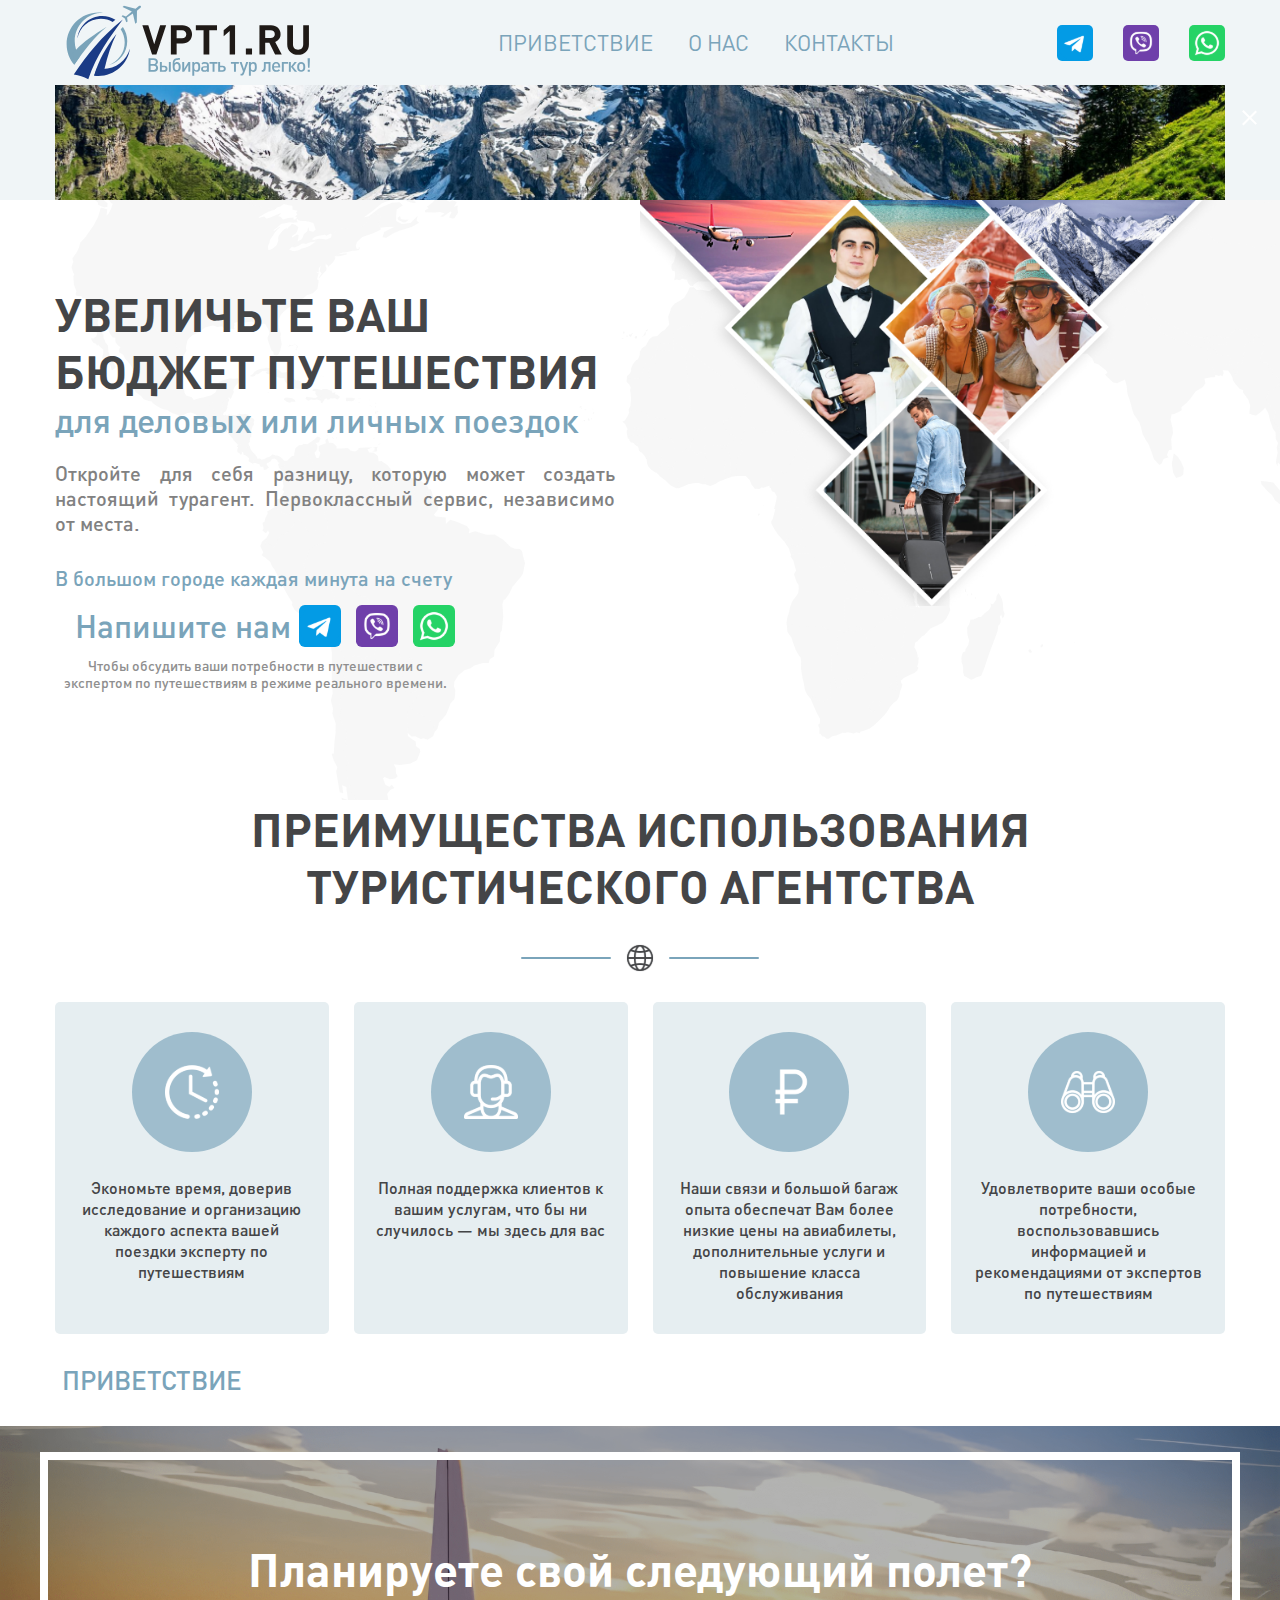
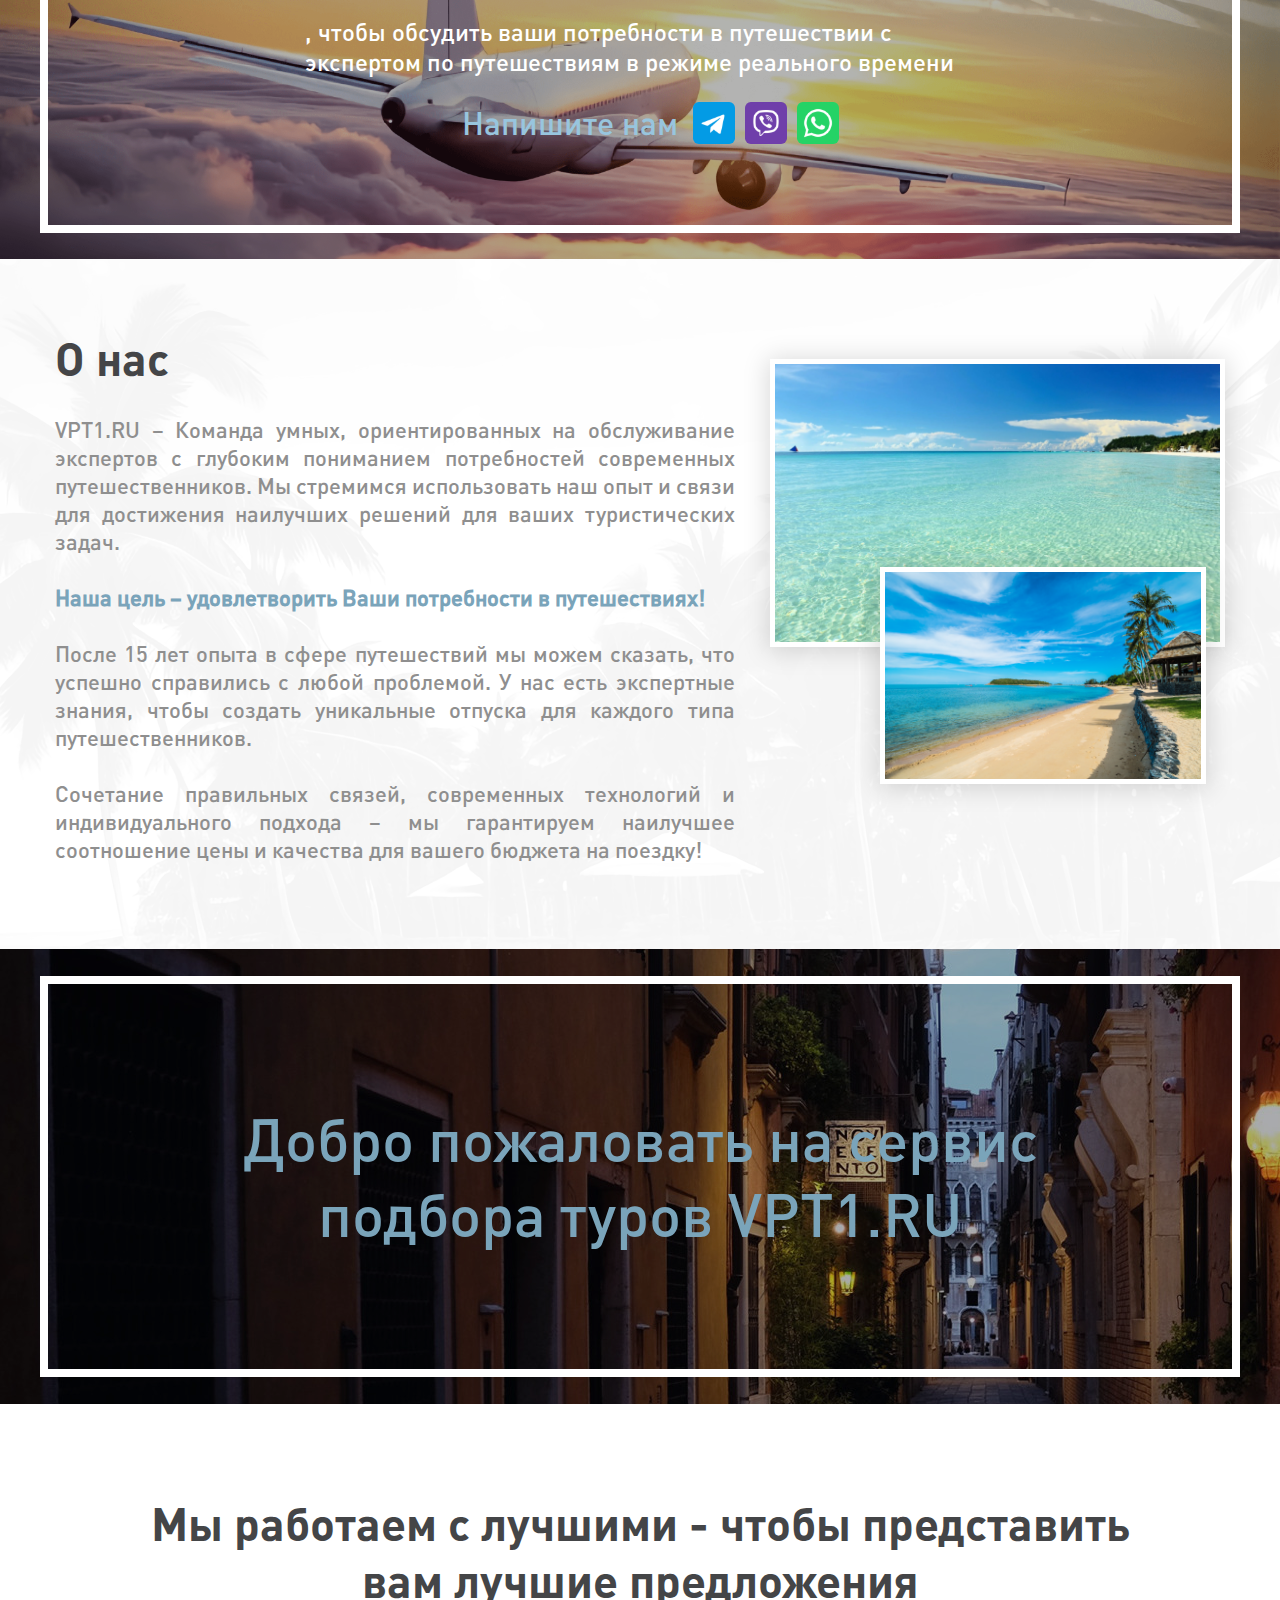
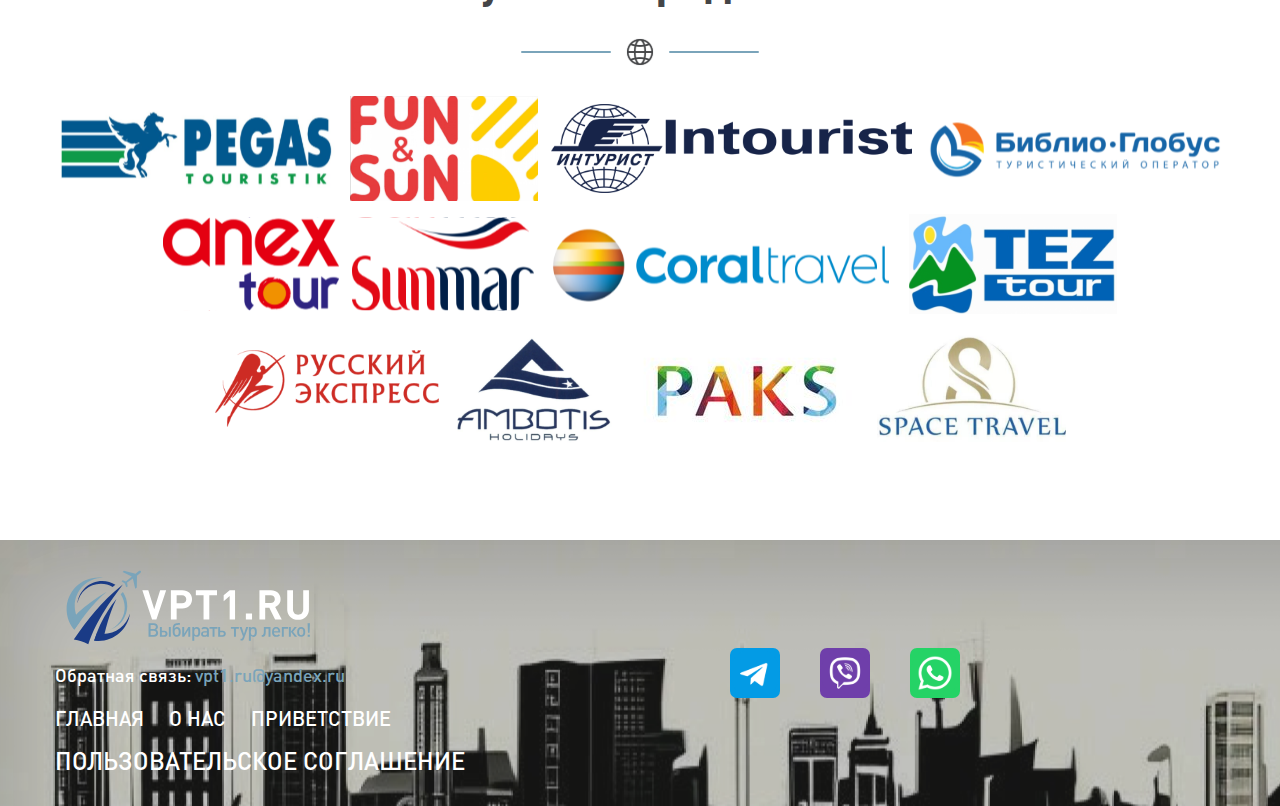
==== index.html @ c4279ff0 "Add files via upload" ====
<!DOCTYPE html>
<html lang="ru">
<head>
    <meta charset="UTF-8">
    <meta name="viewport" content="width=device-width, initial-scale=1.0">
    <meta name="description" content="Сервис подбора туров www.vpt1.ruпозволяет дистанционно с помощью специалистов подобрать и оформить (купить /приобрести) туристический тур (туристическую путёвку) на отдых в Россию, и за рубеж /за границу. Наши специалисты высокой квалификации помогут Вам сформировать туристический пакет любой сложности в любое доступное направление. Мы работаем дистанционно и персонализировано. Выбирая нас, Вы доверяете свой отдых профессионалам. Таиланд, Турция, ОАЭ (Эмираты), Китай и многие другие любимые направления Россиян станут ближе и удобнее с нашей профессиональной помощью. Выбирать тур легко!">
    <meta name="keywords" content="">
    <link rel="stylesheet" href="./src/styles/main-styles.css">
    <link rel="stylesheet" href="./src/styles/main-mobile-styles.css">
    <script src="https://cdn.jsdelivr.net/npm/swiper@11/swiper-bundle.min.js"></script>
    <script src="./src/js/main.js" defer></script>
    <title>Сервис подбора (покупки) туристических  туров (путёвок) онлайн в туристическом агентстве</title>
    <link rel="icon" href="./src/images/vpt1_ru_vector-favicon.ico" type="image/x-icon">
</head>
<body>
    <header class="header block">
        <div class="logo-first">
            <img src="./src/images/vpt1_ru_vector.svg" alt="" class="header-logo">
        </div>
        <div class="container header-container">
            <div class="container-for-burger-menu">
                <div class="close-icon">
                    <span class="top-line-close-icon line-close-icon"></span>
                    <span class="bottom-line-close-icon line-close-icon"></span>
                </div>
                <div class="logo">
                    <img src="./src/images/vpt1_ru_vector.svg" alt="vpt1.ru Сервис подбора туров" class="header-logo">
                </div>
                <nav class="nav-menu">
                    <ul>
                        <li class="nav-menu-link"><a href="/">ГЛАВНАЯ</a></li>
                        <li class="nav-menu-link"><a href="./src/pages/welcome.html">ПРИВЕТСТВИЕ</a></li>
                        <li class="nav-menu-link"><a href="#about-us">О НАС</a></li>
                        <li class="nav-menu-link"><a href="#contacts">КОНТАКТЫ</a></li>
                        <li class="nav-menu-link"><a href="./src/pages/userAgreement.html">ПОЛЬЗОВАТЕЛЬСКОЕ СОГЛАШЕНИЕ</a></li>
                    </ul>
                </nav>
                <div class="container-social-networks">
                    <a href="https://t.me/vpt1ru"><img class="social-network" src="./src/images/telegram-icon (1).svg" alt="telegram"></a>
                    <a href="https://invite.viber.com/?g2=AQAVs4etNPQT81N%2Bkmo3baT07VOJ%2FSDZ8BFwze6fz6BNWvK9KnJUY5UwhGJNPVdk"><img class="social-network" src="./src/images/viber-icon.svg" alt="viber"></a>
                    <a href="https://chat.whatsapp.com/GlK3AA56yPM9Pg1daWGA4R"><img class="social-network" src="./src/images/whatsapp-icon.svg" alt="whatsapp"></a>
                </div>
            </div>
        </div>
        <div class="burger-menu">
            <div class="container-burger-menu">
                <span class="top-line-burger-menu line-burger-menu"></span>
                <span class="center-line-burger-menu line-burger-menu"></span>
                <span class="bottom-line-burger-menu line-burger-menu"></span>
            </div>
        </div>
    </header>
    <div class="banner">
        <!-- <img src="./src/images/picture-banner.png" alt="" class=""> -->
        <div class="close-icon-banner">
            <span class="top-line-close-banner line-close-banner"></span>
            <span class="bottom-line-close-banner line-close-banner"></span>
        </div>
        <div class="banner-container container">
            <img class="" src="./src/images/content-banner-image (1).png" alt="">
        </div>
    </div>
    <main class="main block" id="main">
        <div class="container main-container">
            <div class="text-container-main">
                <h1 class="main-title title-block">УВЕЛИЧЬТЕ ВАШ БЮДЖЕТ ПУТЕШЕСТВИЯ</h1>
                <h2 class="subtitle-main">для деловых или личных поездок</h2>
                <p class="description-main">Откройте для себя разницу, которую может создать настоящий турагент.
                    Первоклассный сервис, независимо от места.</p>
                <p class="slogan-main">В большом городе каждая минута на счету</p>
                <div class="buttons-container-main buttons-container">
                    <p class="write-us-button-main write-us-button">Напишите нам</p>
                    <div class="container-social-networks-main">
                        <a href="https://t.me/vpt1ru"><img class="social-network-main social-network-block" src="./src/images/telegram-icon (1).svg" alt="telegram"></a>    
                        <a href="https://invite.viber.com/?g2=AQAVs4etNPQT81N%2Bkmo3baT07VOJ%2FSDZ8BFwze6fz6BNWvK9KnJUY5UwhGJNPVdk"><img class="social-network-main social-network-block" src="./src/images/viber-icon.svg" alt="viber"></a>
                        <a href="https://chat.whatsapp.com/GlK3AA56yPM9Pg1daWGA4R"><img class="social-network-main social-network-block" src="./src/images/whatsapp-icon.svg" alt="whatsapp"></a>
                    </div>
                </div>
                <p class="mini-description-main">Чтобы обсудить ваши потребности в путешествии с
                    экспертом по путешествиям в режиме реального времени.</p>
            </div>
            <div class="image-container-main">
                <img src="./src/images/picture-main (1).png" alt="ПУТЕШЕСТВИЯ по разным странам" class="image-main">
            </div>
        </div>
    </main>
    <section class="advantage block">
        <div class="container advantages-container swiper">
            <h2 class="advantage-title title-block">
                ПРЕИМУЩЕСТВА ИСПОЛЬЗОВАНИЯ
                ТУРИСТИЧЕСКОГО АГЕНТСТВА
            </h2>
            <div class="slider-container-buttons">
                <div class="slider-arrow-left slider-arrow"><img src="./src/images/arrow (3).svg" alt=""></div>
                <div class="separator-advantage separator">
                    <span class="line-advantage line-separator"></span>
                    <img src="./src/images/web 1.svg" alt="network" class="separator-icon-advantage separator-icon">
                    <span class="line-advantage line-separator"></span>
                </div>
                <div class="slider-arrow-right slider-arrow"><img src="./src/images/arrow (3).svg" alt=""></div>
            </div>
            <div class="advantage-container-items swiper-wrapper">
                <div class="advantage-container swiper-slide">
                    <img src="./src/images/icon.svg" alt="Экономьте время" class="icon-advantage">
                    <p class="description-advantage">
                        Экономьте время,
                        доверив исследование 
                        и организацию каждого аспекта вашей поездки эксперту по путешествиям
                    </p>
                </div>
                <div class="advantage-container swiper-slide">
                    <img src="./src/images/icon (1).svg" alt="Полная поддержка" class="icon-advantage">
                    <p class="description-advantage">
                        Полная поддержка клиентов к вашим услугам, что бы ни случилось — мы здесь для вас
                    </p>
                </div>
                <div class="advantage-container swiper-slide">
                    <img src="./src/images/icon (2).svg" alt="Наши связи и большой багаж опыта" class="icon-advantage">
                    <p class="description-advantage">
                        Наши связи и большой багаж опыта обеспечат Вам более низкие цены на авиабилеты, дополнительные услуги и повышение класса обслуживания
                    </p>
                </div>
                <div class="advantage-container swiper-slide">
                    <img src="./src/images/icon (3).svg" alt="Ваши особые потребности" class="icon-advantage">
                    <p class="description-advantage">
                        Удовлетворите ваши особые потребности, воспользовавшись
                        информацией и рекомендациями от экспертов по путешествиям
                    </p>
                </div>
            </div>
            <a href="./src/pages/welcome.html" class="button-advantage">ПРИВЕТСТВИЕ</a>
        </div>
    </section>
    <section class="next-flight block">
        <div class="border-next-flight inline-border">
            <div class="container next-flight-container"> 
                <h2 class="next-flight-title title-block">Планируете свой следующий полет?</h2>
                <p class="description-next-flight">, чтобы обсудить ваши потребности в путешествии с
                    экспертом по путешествиям в режиме реального времени</p>
                <div class="buttons-container-next-flight buttons-container">
                    <a href="#!" class="write-us-button-next-flight write-us-button">Напишите нам</a>
                    <div class="container-social-networks-next-flight">
                        <a href="https://t.me/vpt1ru"><img class="social-network-next-flight social-network-block" src="./src/images/telegram-icon (1).svg" alt="telegram"></a>    
                        <a href="https://invite.viber.com/?g2=AQAVs4etNPQT81N%2Bkmo3baT07VOJ%2FSDZ8BFwze6fz6BNWvK9KnJUY5UwhGJNPVdk"><img class="social-network-next-flight social-network-block" src="./src/images/viber-icon.svg" alt="viber"></a>
                        <a href="https://chat.whatsapp.com/GlK3AA56yPM9Pg1daWGA4R"><img class="social-network-next-flight social-network-block" src="./src/images/whatsapp-icon.svg" alt="whatsapp"></a>
                    </div>
                </div>
            </div>
        </div>
    </section>
    <section class="about-us block">
        <div class="container about-us-container">
            <div class="text-container-about-us">
                <h2 class="title-about-us title-block" id="about-us">О нас</h2>
                <p class="description-about-us">VPT1.RU – Команда умных, ориентированных на обслуживание экспертов с глубоким пониманием потребностей современных путешественников. Мы стремимся использовать наш опыт и связи для достижения наилучших решений для ваших туристических задач. <br><br>
                    <strong>Наша цель – удовлетворить Ваши потребности в путешествиях!</strong><br><br>
                    После 15 лет опыта в сфере путешествий мы можем сказать, что успешно справились с любой проблемой. У нас есть экспертные знания, чтобы создать уникальные отпуска для каждого типа путешественников.<br><br>
                    Сочетание правильных связей, современных технологий и индивидуального подхода – мы гарантируем наилучшее соотношение цены и качества для вашего бюджета на поездку!
                </p>
            </div>
            <div class="images-container-about-us">
                <img src="./src/images/ocean-about-us.png" alt="море" class="ocean-image-about-us">
                <img src="./src/images/beach-about-us.png" alt="пляж" class="beach-image-about-us">
            </div>
        </div>
    </section>
    <section class="welcome block">
        <div class="inline-border">
            <div class="container welcome-container"> 
                <h3 class="title-welcome">Добро пожаловать на сервис подбора туров VPT1.RU</h3>
            </div>
        </div>
    </section>
    <section class="partners block">
        <div class="container partners-container">
            <h3 class="title-partners title-block">Мы работаем с лучшими - чтобы представить вам лучшие предложения</h3>
            <div class="separator-partners separator">
                <span class="line-partners line-separator"></span>
                <img src="./src/images/web 1.svg" alt="network" class="separator-icon-partners separator-icon">
                <span class="line-partners line-separator"></span>
            </div>
            <div class="container-logo-partners">
                <img src="./src/images/pegas-logo.svg" alt="pegas touristik" class="logo-partner">
                <img src="./src/images/fun-sun-logo.svg" alt="fun sun" class="logo-partner">
                <img src="./src/images/inturist-logo.svg" alt="intourist" class="logo-partner">
                <img src="./src/images/biblio-globus-logo.svg" alt="библио глобус" class="logo-partner">
                <img src="./src/images/anex-tour-logo.svg" alt="anex tour" class="logo-partner">
                <img src="./src/images/sunmar-logo.svg" alt="sunmar" class="logo-partner">
                <img src="./src/images/coral-travel-logo.svg" alt="coral travel" class="logo-partner">
                <img src="./src/images/TEZ-tour-logo.svg" alt="TEZ tour" class="logo-partner">
                <img src="./src/images/russian-expert-logo.svg" alt="русский эксперт" class="logo-partner">
                <img src="./src/images/ambotis-logo.svg" alt="ambotis" class="logo-partner">
                <img src="./src/images/paks-logo.svg" alt="paks" class="logo-partner">
                <img src="./src/images/space-travel-logo.svg" alt="space-travel" class="logo-partner">
            </div>
        </div>
    </section>
    <footer class="footer block" id="contacts">
        <div class="container footer-container">
            <div class="nav-menu-footer">
                <img src="./src/images/vpt1_ru_vector-footer.svg" alt="vpt1.ru Сервис подбора туров" class="logo-footer logo">
                <p class="text-owner-website">Обратная связь: <a href="mailto:vpt1.ru@yandex.ru">vpt1.ru@yandex.ru</a></p>
                <ul class="nav-menu-list">
                    <li class="nav-menu-item nav-menu-item-footer"><a href="#main">ГЛАВНАЯ</a></li>
                    <li class="nav-menu-item nav-menu-item-footer"><a href="#about-us">О НАС</a></li>
                    <li class="nav-menu-item nav-menu-item-footer"><a href="./src/pages/welcome.html">ПРИВЕТСТВИЕ</a></li>
                </ul>
                <p class="user-agreement-footer"><a href="./src/pages/userAgreement.html">ПОЛЬЗОВАТЕЛЬСКОЕ СОГЛАШЕНИЕ</a></p>
            </div>
            <div class="container-social-networks-footer">
                <a href="https://t.me/vpt1ru"><img class="social-network social-network-footer" src="./src/images/telegram-icon (1).svg" alt="telegram"></a>
                <a href="https://invite.viber.com/?g2=AQAVs4etNPQT81N%2Bkmo3baT07VOJ%2FSDZ8BFwze6fz6BNWvK9KnJUY5UwhGJNPVdk"><img class="social-network social-network-footer" src="./src/images/viber-icon.svg" alt="viber"></a>
                <a href="https://chat.whatsapp.com/GlK3AA56yPM9Pg1daWGA4R"><img class="social-network social-network-footer" src="./src/images/whatsapp-icon.svg" alt="whatsapp"></a>
            </div>
            <div class="container-chart-footer">
                <p class="text-chart-footer">Lorem ipsum dolor sit, amet consectetur adipisicing elit. Magnam quaerat est aliquid non doloremque, veniam ducimus temporibus consequatur sapiente sequi nam ratione repudiandae dolorum culpa assumenda ut commodi accusamus doloribus.</p>
            </div>
        </div>
    </footer>
</body>
</html>
---- src/styles/main-styles.css ----
@import url(./reset.css);
@import url(./animations-styles.css);
@font-face {
  font-family: dinproBold;
  src: url(../fonts/dinpro_bold.woff);
}
@font-face {
  font-family: dinproRegular;
  src: url(../fonts/dinpro.woff);
}
@font-face {
  font-family: dinproMedium;
  src: url(../fonts/dinpro_medium.woff);
}
html {
  scroll-behavior: smooth;
}

body {
  position: relative;
  font-family: dinproMedium;
}

.container {
  max-width: 1230px;
  padding: 0 30px;
  margin: 0 auto;
}

header {
  position: relative;
  width: 100%;
  background-color: #F0F5F7;
  height: 85px;
  z-index: 1000;
}

.logo-first {
  display: none;
  position: absolute;
}

strong {
  color: #7AA4BA;
}

.banner {
  position: relative;
  width: 100%;
  height: auto;
  z-index: 1;
  background-color: #F0F5F7;
}

.banner-container {
  display: flex;
  gap: 20px;
}

.text-banner {
  font-size: 20px;
  color: #fff;
}

.close-icon-banner {
  display: block;
  position: absolute;
  top: 20px;
  right: 10px;
  margin-top: 10px;
  width: 30px;
  height: 30px;
  cursor: pointer;
  z-index: 300;
}

.nav-menu-link:nth-child(1) {
  display: none;
}

.line-close-banner {
  display: block;
  width: 19px;
  height: 2px;
  background-color: #fff;
}

.top-line-close-banner {
  rotate: 45deg;
  transform: translate(1px, 1px);
}

.bottom-line-close-banner {
  rotate: -45deg;
}

.container-for-burger-menu {
  padding-top: 5px;
  display: flex;
  justify-content: space-between;
  align-items: center;
}

.close-icon {
  position: absolute;
  display: none;
  top: 30px;
  right: 20px;
  width: 30px;
  height: 30px;
}

.line-close-icon {
  display: block;
  width: 19px;
  height: 2px;
  background-color: #444547;
  animation-duration: 0.2s;
  animation-timing-function: ease-in;
  animation-fill-mode: forwards;
}

.top-line-close-icon {
  rotate: 0deg;
}

.bottom-line-close-icon {
  rotate: 0deg;
}

.logo {
  max-width: 280px;
  height: 75px;
}

.nav-menu ul {
  display: flex;
  gap: 35px;
}

.nav-menu-link a {
  color: #7AA4BA;
  font-size: 22px;
  font-family: dinproRegular;
}

.nav-menu-link:nth-child(5) {
  display: none;
}

.container-social-networks {
  display: flex;
  gap: 30px;
}

.burger-menu {
  position: absolute;
  top: 20px;
  display: none;
  justify-content: center;
  align-content: center;
  right: 20px;
  border-radius: 32px;
  width: 50px;
  height: 50px;
  background-color: #F0F5F7;
}

.container-burger-menu {
  width: 20px;
  height: 12px;
}

.line-burger-menu {
  display: block;
  position: relative;
  width: 20px;
  height: 2px;
  background-color: #444547;
  animation-duration: 0.2s;
  animation-timing-function: ease-in;
  animation-fill-mode: forwards;
}

.top-line-burger-menu {
  top: 0px;
}

.center-line-burger-menu {
  top: 5px;
  left: 8px;
  width: 12px;
}

.bottom-line-burger-menu {
  top: 10px;
}

main {
  background-image: url(../images/world\ 1\ \(1\).svg);
  background-position: -70px 0px;
  height: 600px;
}

.main-container {
  display: grid;
  grid-template-columns: repeat(2, 1fr);
  grid-template-areas: "text_main image_main";
  height: 585px;
}

.image-container-main {
  grid-area: image_main;
  position: relative;
  min-width: 440px;
  top: 0px;
}

.text-container-main {
  grid-area: text_main;
  max-width: 560px;
  margin-top: 85px;
}

.title-block {
  font-family: dinproBold;
  font-size: 46px;
  color: #444547;
}

.subtitle-main {
  font-size: 34px;
  color: #7AA4BA;
  margin-bottom: 20px;
}

.description-main {
  color: #818181;
  font-size: 20px;
  margin-bottom: 30px;
  text-align: justify;
}

.slogan-main {
  font-size: 20px;
  color: #7AA4BA;
  margin-bottom: 14px;
}

.buttons-container {
  display: flex;
  align-items: center;
  justify-content: space-between;
  max-width: 400px;
}

.write-us-button {
  font-size: 32px;
  color: #7AA4BA;
  margin-left: 20px;
}

.container-social-networks-main {
  display: flex;
  gap: 15px;
}

.social-network-block {
  width: 42px;
  height: 42px;
}

.mini-description-main {
  color: #8F8F8F;
  font-size: 14px;
  margin-top: 10px;
  max-width: 400px;
  text-align: center;
}

.advantages-container {
  display: grid;
  justify-items: center;
}

.advantage-title {
  text-align: center;
}

.separator {
  max-width: 238px;
  display: flex;
  gap: 15px;
  align-items: center;
  margin-bottom: 30px;
  margin-top: 30px;
}

.swiper-wrapper {
  display: flex;
}

.slider-container-buttons {
  display: flex;
  justify-content: space-between;
  align-items: center;
}

.slider-arrow {
  display: none;
  justify-content: center;
  align-items: center;
  width: 40px;
  height: 25px;
  background-color: #EBF9FF;
  border-radius: 5px;
}

.slider-arrow-left {
  rotate: -180deg;
}

.swiper-button-lock {
  display: grid;
}

.line-separator {
  display: block;
  border-radius: 2px;
  width: 90px;
  height: 2px;
  background-color: #7AA4BA;
}

.advantage {
  margin-bottom: 30px;
}

.advantage-container-items {
  gap: 25px;
  margin-bottom: 30px;
  display: grid;
  grid-template-columns: repeat(4, 1fr);
}

.advantage-container {
  display: grid !important;
  justify-items: center;
  grid-template-rows: max-content;
  max-width: 280px;
  min-height: 330px;
  padding: 30px 22px;
  background-color: #E6EEF1;
  border-radius: 5px;
}

.icon-advantage {
  margin-bottom: 25px;
}

.description-advantage {
  text-align: center;
  color: #444547;
  line-height: 132%;
}

.button-advantage {
  font-size: 26px;
  color: #7AA4BA;
  margin-right: 84%;
  margin-left: auto;
}

.next-flight {
  display: grid;
  align-items: center;
  background-image: url(../images/next-flight-min.png);
  background-size: cover;
  background-repeat: no-repeat;
  background-position: 0px -100px;
  width: 100%;
  height: 33.85vw;
}

.inline-border {
  display: grid;
  align-items: center;
  background-color: rgba(0, 0, 0, 0);
  border: 8px solid #fff;
  margin: 40px;
  height: 88%;
}

.next-flight-container {
  display: grid;
  justify-items: center;
}

.next-flight-title {
  color: #fff;
  margin-bottom: 20px;
}

.container-social-networks-next-flight {
  display: flex;
  gap: 10px;
  margin-left: 15px;
}

.write-us-button-next-flight {
  color: #98c5de;
}

.description-next-flight {
  font-size: 24px;
  color: #fff;
  max-width: 670px;
  margin-bottom: 25px;
}

.about-us {
  background-image: url(../images/background-image-about-us.png);
  width: 100%;
  height: 690px;
}

.about-us-container {
  display: flex;
  gap: 35px;
}

.text-container-about-us {
  margin-top: 70px;
  max-width: 715px;
}

.images-container-about-us {
  margin-top: 100px;
}

.title-about-us {
  margin-bottom: 30px;
}

.description-about-us {
  font-size: 22px;
  color: #8F8F8F;
  text-align: justify;
}

.description-about-us strong {
  color: #7AA4BA;
}

.ocean-image-about-us,
.beach-image-about-us {
  box-shadow: 0 2px 24px 2px rgba(0, 0, 0, 0.15);
  border: 5px solid #fff;
  height: auto;
}

.ocean-image-about-us {
  max-width: 455px;
}

.beach-image-about-us {
  max-width: 326px;
  transform: translate(110px, -80px);
}

.welcome {
  display: grid;
  align-items: center;
  background-image: url(../images/welcome-to-our-site.png);
  background-position: 0 -130px;
  width: 100%;
  height: auto;
  min-height: 455px;
}

.title-welcome {
  font-size: 60px;
  color: #7AA4BA;
  text-align: center;
  max-width: 900px;
}

.partners {
  margin: 90px 0px;
}

.partners-container {
  display: grid;
  justify-items: center;
}

.title-partners {
  text-align: center;
  max-width: 1032px;
}

.container-logo-partners {
  display: flex;
  flex-wrap: wrap;
  max-width: 1200px;
  justify-content: center;
  gap: 13px;
}

.footer {
  background-image: url(../images/background-footer\ \(3\).png);
  background-position: 0px 0px;
  background-repeat: no-repeat;
  background-color: #a6a7a1;
  width: 100%;
}

.footer-container {
  display: flex;
  justify-content: space-between;
  padding-top: 30px;
  padding-bottom: 30px;
}

.nav-menu-footer {
  max-width: 450px;
}

.text-owner-website {
  color: #ffffff;
  font-family: dinproMedium;
  font-size: 18px;
  margin-top: 20px;
  line-height: 120%;
}

.nav-menu-list {
  display: flex;
  margin-top: 20px;
  gap: 25px;
}

.nav-menu-item-footer a {
  color: #fff;
}

.nav-menu-item a {
  font-size: 20px;
}

.user-agreement-footer {
  margin-top: 15px;
}

.user-agreement-footer a {
  font-size: 24px;
  color: #fff;
}

.container-social-networks-footer {
  display: flex;
  max-width: 230px;
  justify-content: center;
  align-items: center;
  gap: 40px;
}

.social-network-footer {
  width: 50px;
  height: 50px;
}

.container-chart-footer {
  max-width: 360px;
}

.text-chart-footer {
  color: #ffffff;
  font-size: 18px;
  line-height: 120%;
  display: none;
}

.text-owner-website a {
  color: #7AA4BA;
}/*# sourceMappingURL=main-styles.css.map */
---- src/styles/main-mobile-styles.css ----
@media (max-width: 1140px) {
  header {
    background-color: rgb(240, 245, 247);
    width: 100%;
    height: 85px;
  }
  .logo-first {
    display: block;
    padding-top: 10px;
    padding-left: 15px;
  }
  .header-logo {
    width: 240px;
    margin-bottom: 20px;
  }
  .header-container {
    display: none;
  }
  .active-header {
    position: absolute;
    display: block;
    width: 300px;
    top: 0px;
    right: 0px;
    width: 100%;
    height: 100%;
    background-color: rgba(0, 0, 0, 0.3);
  }
  .nav-menu-link:nth-child(1) {
    display: inline-block;
  }
  .active-burger-menu {
    position: absolute;
    display: grid;
    width: 300px;
    height: 100vh;
    right: 0px;
    background-color: #F0F5F7;
  }
  .container-for-burger-menu {
    display: grid;
    height: 270px;
    gap: 15px;
    margin-top: 40px;
    margin-left: 15px;
  }
  .nav-menu ul {
    display: grid;
    gap: 15px;
  }
  .nav-menu-link:nth-child(5) {
    display: block;
  }
  .burger-menu {
    display: grid;
  }
  .description-about-us {
    font-size: 18px;
  }
  .footer {
    height: auto;
  }
  .footer-container {
    flex-wrap: wrap;
  }
  .container-chart-footer {
    margin-top: 20px;
    max-width: none;
    margin-bottom: 30px;
  }
  .nav-menu-link:nth-child(4) {
    display: inline-block;
  }
}
@media (max-width: 980px) {
  .main {
    height: auto;
  }
  .main-container {
    grid-template-areas: "text_main " "text_main ";
    grid-template-columns: 100%;
    grid-template-rows: repeat(2, 30%);
  }
  .text-container-main {
    max-width: 490px;
  }
  .image-container-main {
    position: absolute;
    top: 85px;
    right: 0;
    max-width: 400px;
  }
  .title-block {
    font-size: 42px;
  }
  .advantage-container-items {
    grid-template-columns: repeat(2, auto);
  }
  .advantage-container {
    min-width: 250px;
  }
  .button-advantage {
    margin-left: 0px;
    margin-right: 0px;
  }
  .next-flight {
    background-position: 0px;
    height: 55vw;
  }
  .about-us {
    height: auto;
  }
  .description-about-us {
    padding-bottom: 40px;
  }
  .ocean-image-about-us {
    max-width: 400px;
  }
  .beach-image-about-us {
    max-width: 275px;
  }
}
@media (max-width: 768px) {
  .banner-container {
    padding: 0px 15px;
  }
  .title-block {
    font-size: 32px;
  }
  .image-container-main {
    max-width: 400px;
    min-width: 200px;
  }
  .main-title {
    max-width: 350px;
  }
  .subtitle-main {
    font-size: 26px;
    max-width: 390px;
  }
  .text-container-main {
    max-width: 420px;
  }
  .slider-container-buttons {
    padding: 0px 30px;
  }
  .advantage-container-items {
    margin-left: 30px;
    margin-right: 30px;
  }
  .next-flight {
    height: 74vw;
    background-position: -70px;
  }
  .inline-border {
    margin: 25px;
    border: 4px solid #fff;
  }
  .beach-image-about-us {
    max-width: 300px;
  }
  .description-next-flight {
    font-size: 18px;
  }
  .about-us-container {
    flex-wrap: wrap;
  }
  .description-about-us {
    padding-bottom: 0px;
  }
  .images-container-about-us {
    margin-top: 0px;
  }
  .footer {
    background-position: 0px 0px;
  }
  .logo {
    height: 65px;
    max-width: 280px;
  }
  .title-welcome {
    font-size: 38px;
  }
  .nav-menu-item a {
    color: #9ccfeb;
  }
  .nav-menu-item-footer a {
    color: #fff;
  }
  .container-social-networks-footer {
    justify-content: center;
    gap: 20px;
    margin-top: 10px;
  }
  .social-network-footer {
    width: 40px;
    height: 40px;
  }
  .text-owner-website {
    font-size: 16px;
  }
  .text-chart-footer {
    font-size: 16px;
  }
  .text-information p {
    font-size: 18px;
    text-indent: 25px;
  }
  .image-information {
    max-width: 60%;
  }
}
@media (max-width: 650px) {
  .main {
    height: 550px;
  }
  .main-container {
    grid-template-areas: "image_main " "text_main ";
    grid-template-columns: 100%;
    grid-template-rows: repeat(2, 10%);
  }
  .text-container-main {
    max-width: 480px;
    margin-top: 0px;
  }
  .image-container-main {
    display: grid;
    justify-content: end;
    top: 0px;
    left: 28vw;
    position: relative;
    width: 72%;
  }
  .image-main {
    max-width: 250px;
  }
  .main-title {
    max-width: 230px;
  }
  .subtitle-main {
    font-size: 26px;
    max-width: 480px;
  }
  .advantages-container {
    display: block;
    overflow: hidden;
  }
  .advantage-container-items {
    display: flex;
  }
  .slider-arrow {
    display: grid;
  }
  .button-advantage {
    margin-left: 30px;
  }
}
@media (max-width: 480px) {
  .container {
    padding: 0 15px;
  }
  .main {
    max-height: 490px;
  }
  .main-container {
    grid-template-rows: repeat(2, 1%);
  }
  .burger-menu {
    width: 44px;
    height: 44px;
  }
  .banner-container {
    padding: 5px 10px;
  }
  .nav-menu-link a {
    font-size: 20px;
  }
  .text-banner {
    font-size: 16px;
    line-height: 135%;
  }
  .title-block {
    font-size: 26px;
  }
  .text-container-main {
    margin-top: 35px;
  }
  .main-title {
    max-width: 200px;
  }
  .subtitle-main {
    font-size: 20px;
    margin-top: 10px;
  }
  .image-container-main {
    left: 27vw;
  }
  .image-main {
    max-width: 200px;
  }
  .description-main {
    font-size: 18px;
  }
  .write-us-button {
    font-size: 22px;
    text-align: start;
  }
  .write-us-button-next-flight {
    font-size: 21px;
  }
  .social-network-block {
    width: 34px;
    height: 34px;
  }
  .mini-description-main {
    text-align: start;
  }
  .line-separator {
    width: 50px;
  }
  .next-flight {
    height: 100vw;
  }
  .inline-border {
    margin: 15px;
    border: 3px solid #fff;
  }
  .description-next-flight {
    font-size: 16px;
  }
  .description-about-us {
    font-size: 16px;
  }
  .ocean-image-about-us {
    max-width: 330px;
  }
  .beach-image-about-us {
    max-width: 200px;
  }
  .welcome {
    background-position: 0 0px;
    background-size: cover;
    background-repeat: no-repeat;
  }
  .title-welcome {
    font-size: 28px;
  }
  .footer {
    background-position: 0px 50px;
  }
  .logo-footer {
    margin-top: 15px;
  }
  .nav-menu-list a {
    font-size: 18px;
  }
  .text-information p {
    font-size: 16px;
    text-indent: 25px;
  }
}/*# sourceMappingURL=main-mobile-styles.css.map */
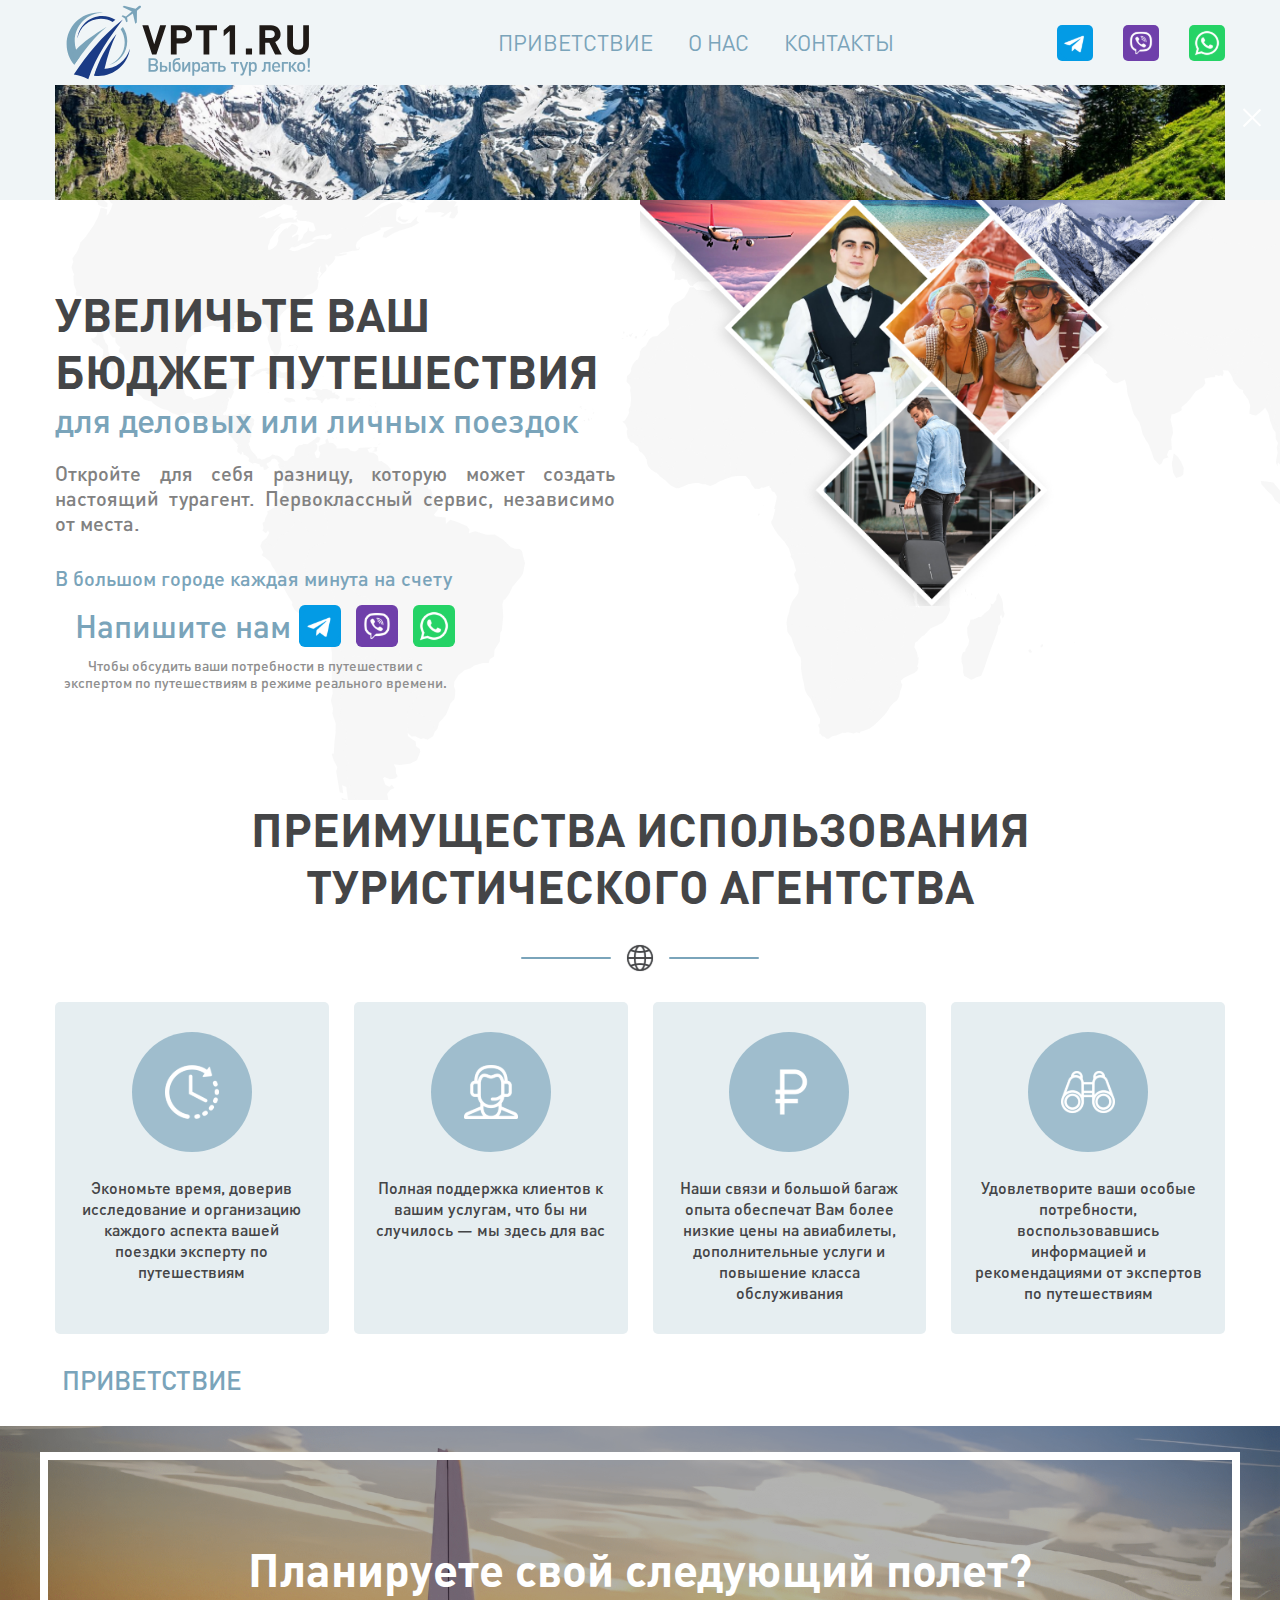
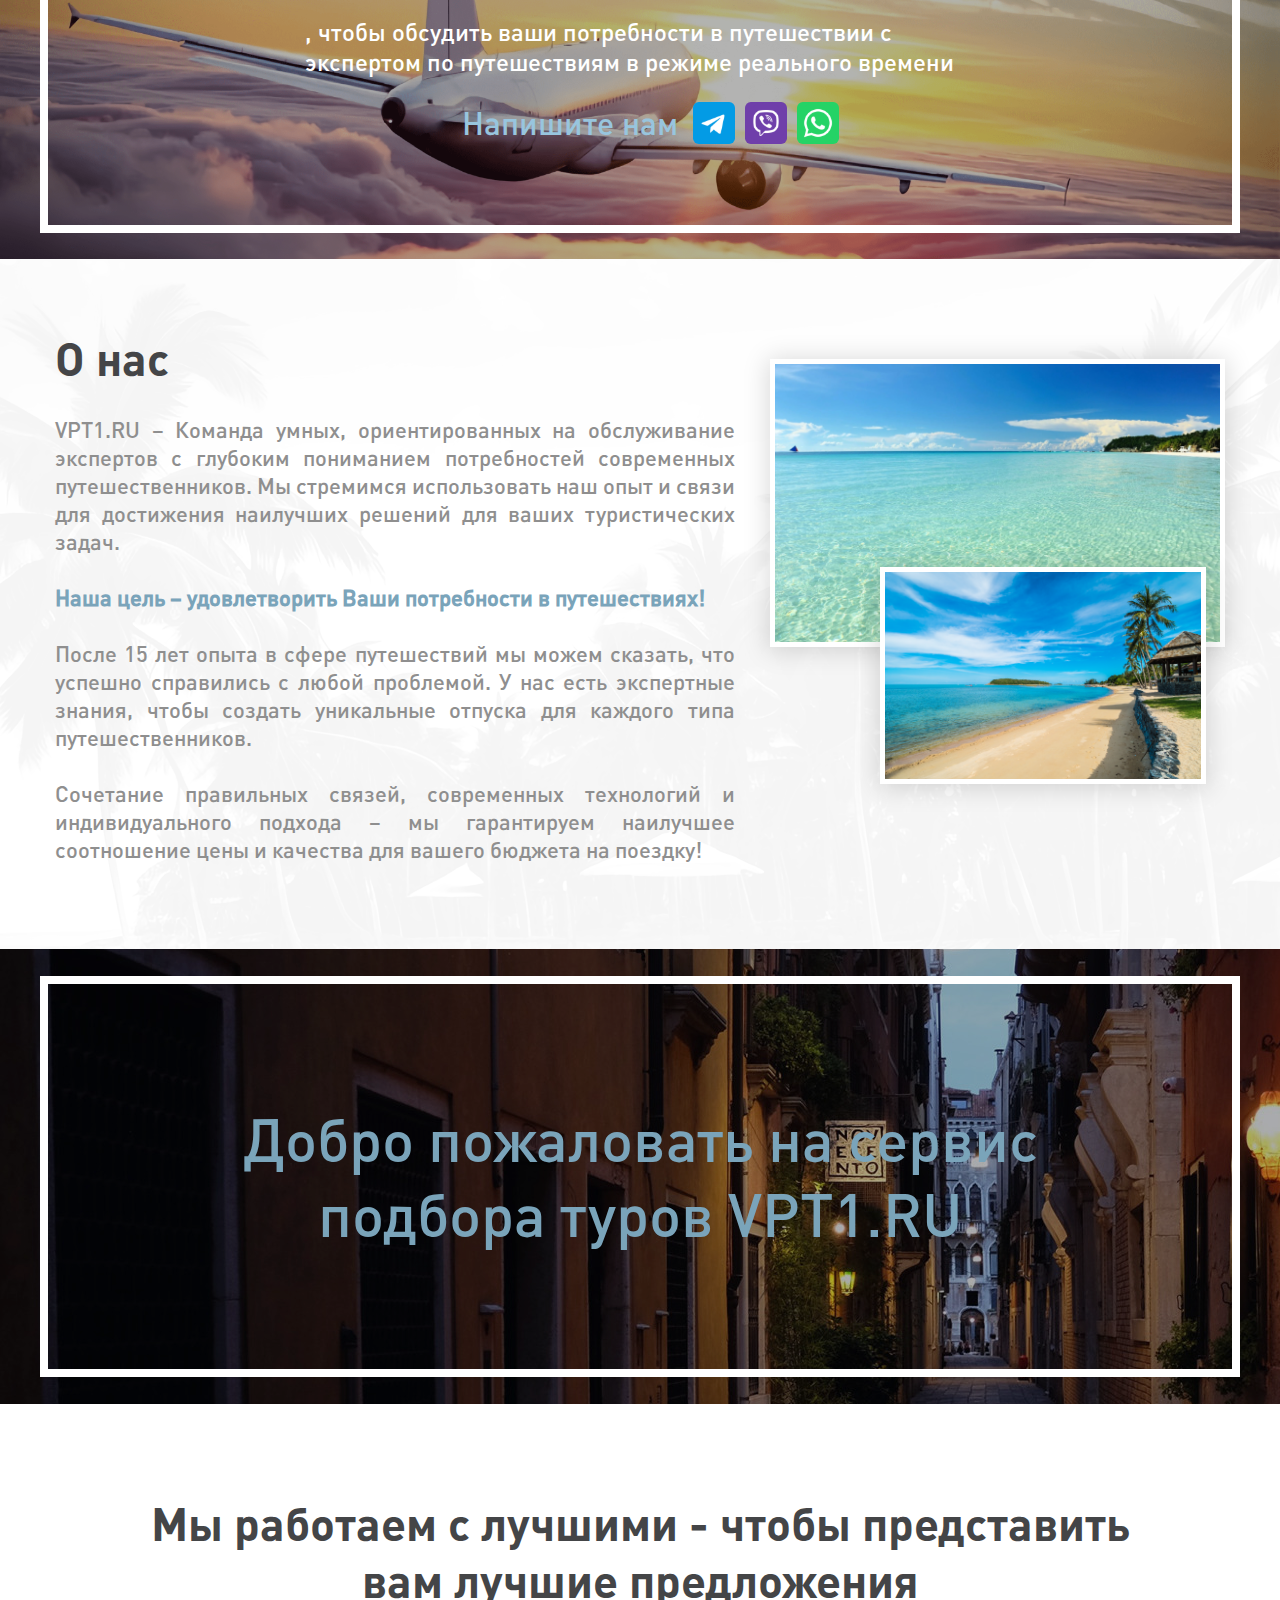
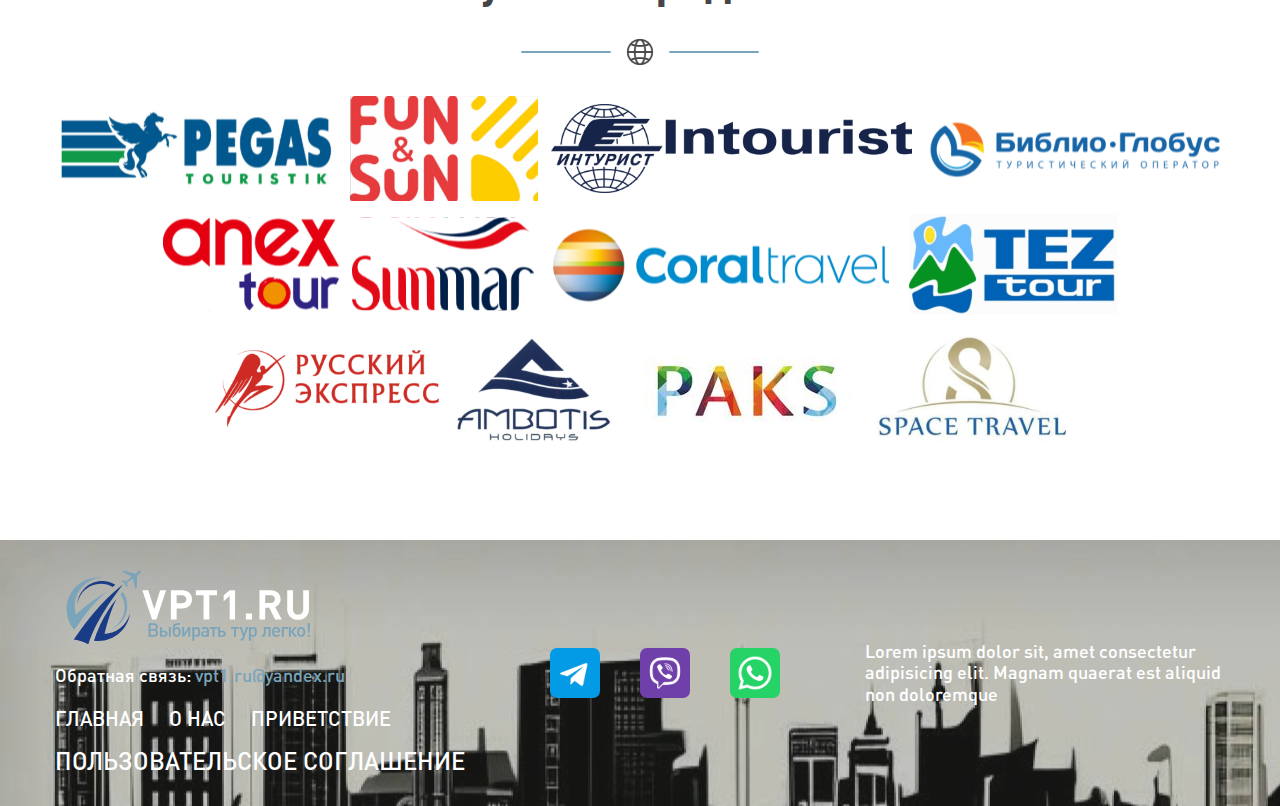
==== commit 061ae55c: "Add files via upload" ====
--- a/index.html
+++ b/index.html
@@ -213,7 +213,7 @@
                 <a href="https://chat.whatsapp.com/GlK3AA56yPM9Pg1daWGA4R"><img class="social-network social-network-footer" src="./src/images/whatsapp-icon.svg" alt="whatsapp"></a>
             </div>
             <div class="container-chart-footer">
-                <p class="text-chart-footer">Lorem ipsum dolor sit, amet consectetur adipisicing elit. Magnam quaerat est aliquid non doloremque, veniam ducimus temporibus consequatur sapiente sequi nam ratione repudiandae dolorum culpa assumenda ut commodi accusamus doloribus.</p>
+                <p class="text-chart-footer">Lorem ipsum dolor sit, amet consectetur adipisicing elit. Magnam quaerat est aliquid non doloremque</p>
             </div>
         </div>
     </footer>
--- a/src/styles/main-styles.css
+++ b/src/styles/main-styles.css
@@ -80,7 +80,7 @@
 
 .line-close-banner {
   display: block;
-  width: 19px;
+  width: 24px;
   height: 2px;
   background-color: #fff;
 }
@@ -572,13 +572,15 @@
 
 .container-chart-footer {
   max-width: 360px;
+  display: grid;
+  align-items: center;
 }
 
 .text-chart-footer {
   color: #ffffff;
   font-size: 18px;
   line-height: 120%;
-  display: none;
+  display: block;
 }
 
 .text-owner-website a {
--- a/src/styles/main-mobile-styles.css
+++ b/src/styles/main-mobile-styles.css
@@ -30,7 +30,7 @@
     display: inline-block;
   }
   .active-burger-menu {
-    position: absolute;
+    position: fixed;
     display: grid;
     width: 300px;
     height: 100vh;
@@ -52,6 +52,7 @@
     display: block;
   }
   .burger-menu {
+    position: fixed;
     display: grid;
   }
   .description-about-us {
@@ -59,6 +60,7 @@
   }
   .footer {
     height: auto;
+    margin-top: 200px;
   }
   .footer-container {
     flex-wrap: wrap;
@@ -119,6 +121,9 @@
   .beach-image-about-us {
     max-width: 275px;
   }
+  .footer {
+    margin-top: 150px;
+  }
 }
 @media (max-width: 768px) {
   .banner-container {
@@ -173,6 +178,7 @@
   }
   .footer {
     background-position: 0px 0px;
+    margin-top: 95px;
   }
   .logo {
     height: 65px;
@@ -254,11 +260,17 @@
   .button-advantage {
     margin-left: 30px;
   }
+  .footer {
+    margin-top: 25px;
+  }
 }
 @media (max-width: 480px) {
   .container {
     padding: 0 15px;
   }
+  .close-icon-banner {
+    margin-top: 0px;
+  }
   .main {
     max-height: 490px;
   }
@@ -291,6 +303,12 @@
   .subtitle-main {
     font-size: 20px;
     margin-top: 10px;
+    text-align: center;
+  }
+  .slogan-main {
+    text-align: center;
+    margin-left: 8vw;
+    max-width: 305px;
   }
   .image-container-main {
     left: 27vw;
@@ -325,8 +343,12 @@
     margin: 15px;
     border: 3px solid #fff;
   }
+  .next-flight-title {
+    text-align: center;
+  }
   .description-next-flight {
     font-size: 16px;
+    text-align: center;
   }
   .description-about-us {
     font-size: 16px;
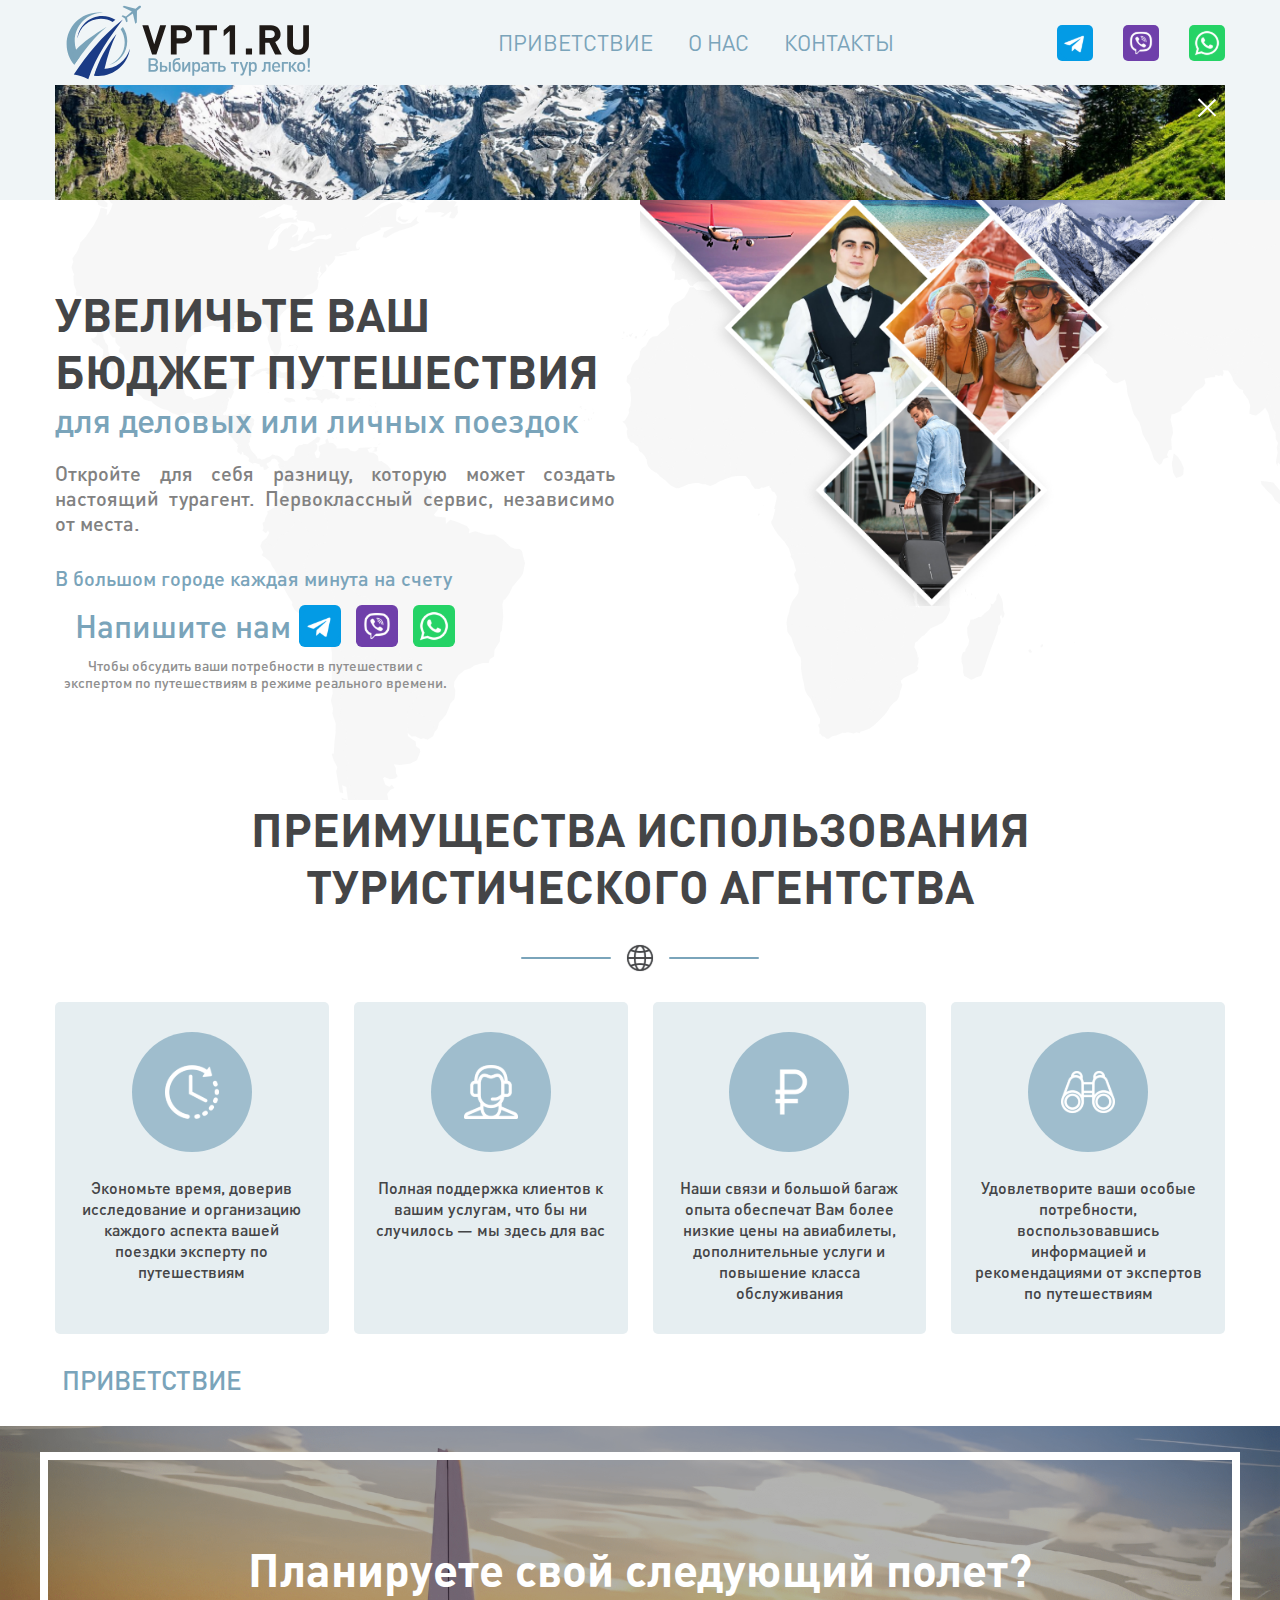
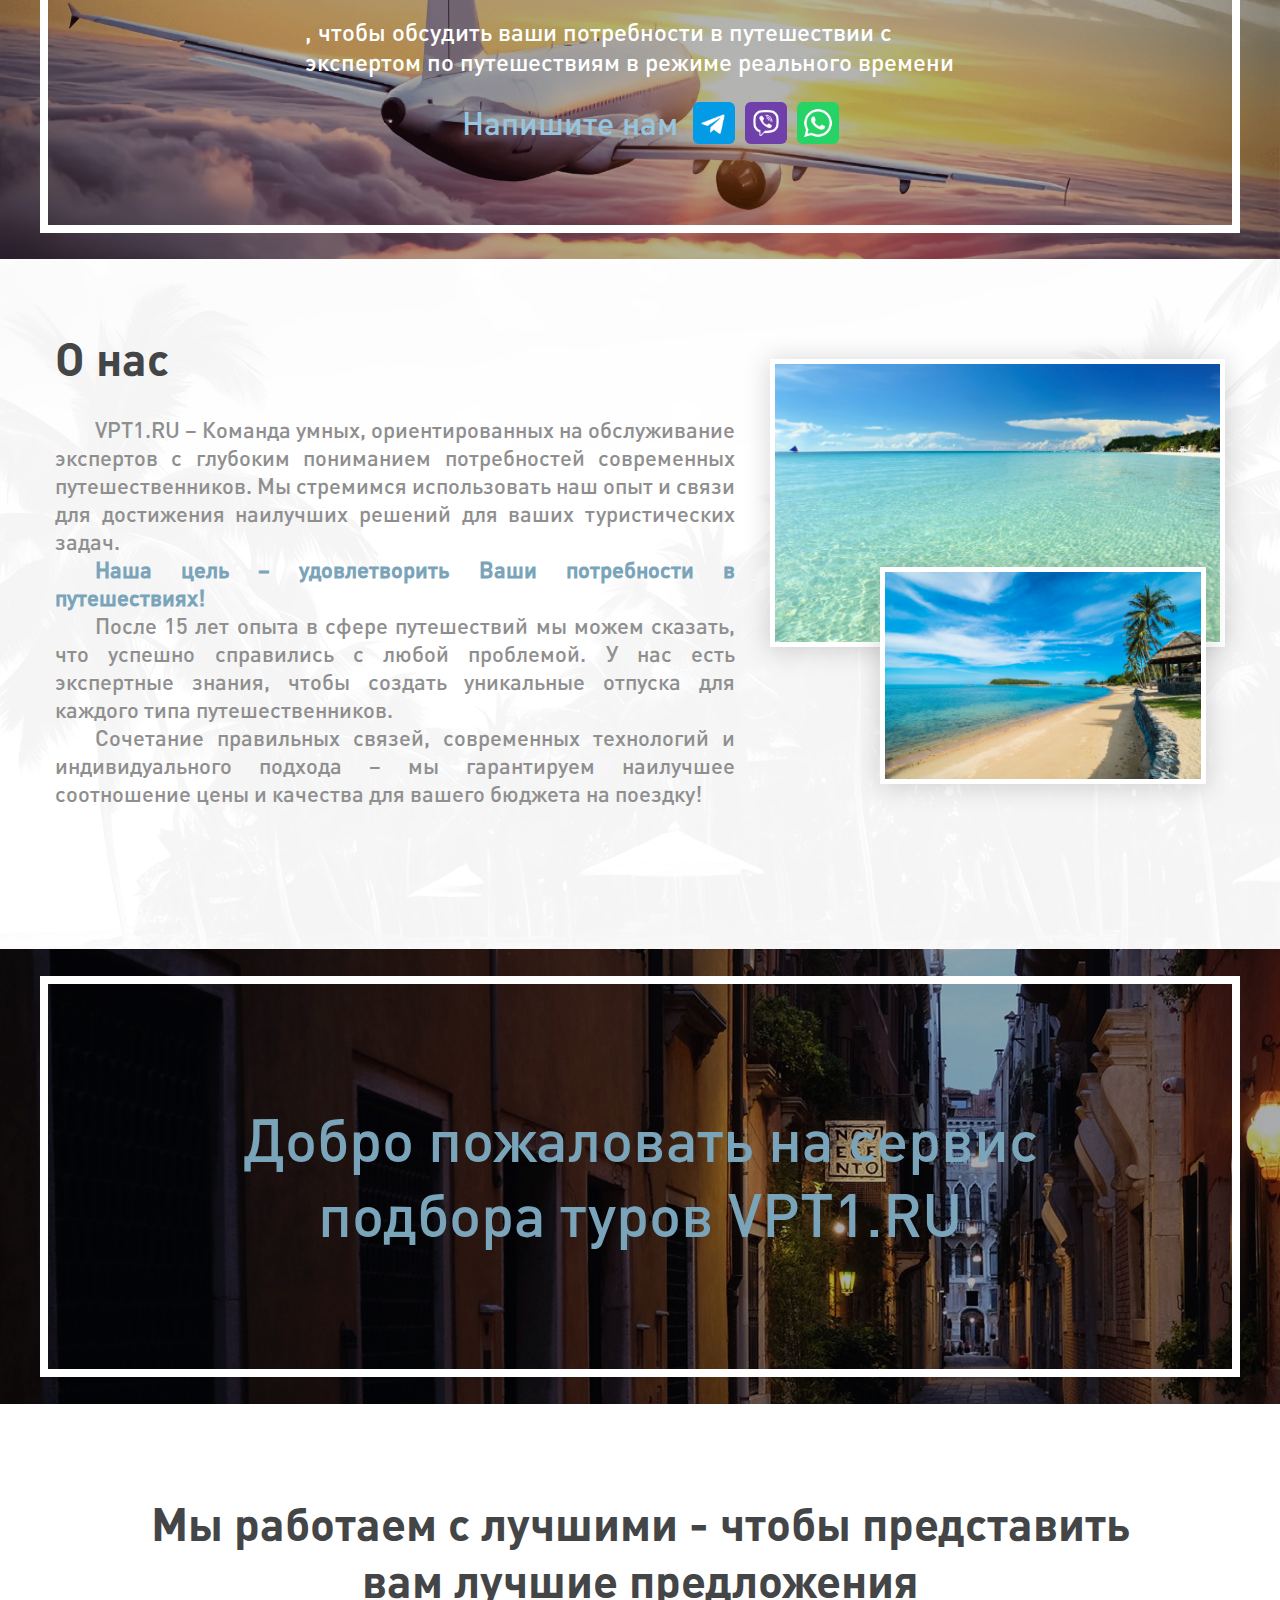
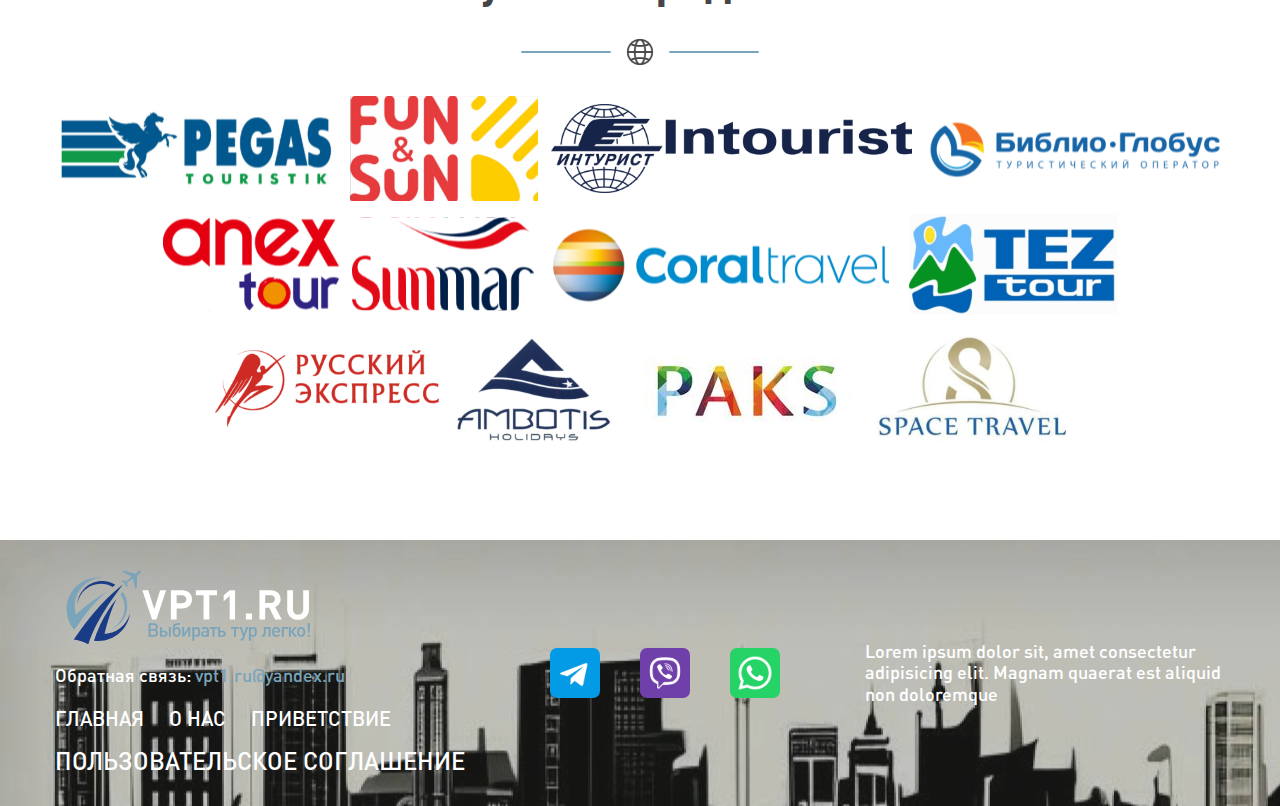
==== commit 8b25a8f1: "Add files via upload" ====
--- a/index.html
+++ b/index.html
@@ -4,7 +4,7 @@
     <meta charset="UTF-8">
     <meta name="viewport" content="width=device-width, initial-scale=1.0">
     <meta name="description" content="Сервис подбора туров www.vpt1.ruпозволяет дистанционно с помощью специалистов подобрать и оформить (купить /приобрести) туристический тур (туристическую путёвку) на отдых в Россию, и за рубеж /за границу. Наши специалисты высокой квалификации помогут Вам сформировать туристический пакет любой сложности в любое доступное направление. Мы работаем дистанционно и персонализировано. Выбирая нас, Вы доверяете свой отдых профессионалам. Таиланд, Турция, ОАЭ (Эмираты), Китай и многие другие любимые направления Россиян станут ближе и удобнее с нашей профессиональной помощью. Выбирать тур легко!">
-    <meta name="keywords" content="">
+    <meta name="keywords" content="купить путевку, все включено из москвы">
     <link rel="stylesheet" href="./src/styles/main-styles.css">
     <link rel="stylesheet" href="./src/styles/main-mobile-styles.css">
     <script src="https://cdn.jsdelivr.net/npm/swiper@11/swiper-bundle.min.js"></script>
@@ -52,12 +52,13 @@
     </header>
     <div class="banner">
         <!-- <img src="./src/images/picture-banner.png" alt="" class=""> -->
-        <div class="close-icon-banner">
-            <span class="top-line-close-banner line-close-banner"></span>
-            <span class="bottom-line-close-banner line-close-banner"></span>
-        </div>
+        
         <div class="banner-container container">
-            <img class="" src="./src/images/content-banner-image (1).png" alt="">
+            <div class="close-icon-banner">
+                <span class="top-line-close-banner line-close-banner"></span>
+                <span class="bottom-line-close-banner line-close-banner"></span>
+            </div>
+            <a href=""><img class="" src="./src/images/content-banner-image (1).png" alt=""></a>
         </div>
     </div>
     <main class="main block" id="main">
@@ -152,11 +153,14 @@
         <div class="container about-us-container">
             <div class="text-container-about-us">
                 <h2 class="title-about-us title-block" id="about-us">О нас</h2>
-                <p class="description-about-us">VPT1.RU – Команда умных, ориентированных на обслуживание экспертов с глубоким пониманием потребностей современных путешественников. Мы стремимся использовать наш опыт и связи для достижения наилучших решений для ваших туристических задач. <br><br>
-                    <strong>Наша цель – удовлетворить Ваши потребности в путешествиях!</strong><br><br>
-                    После 15 лет опыта в сфере путешествий мы можем сказать, что успешно справились с любой проблемой. У нас есть экспертные знания, чтобы создать уникальные отпуска для каждого типа путешественников.<br><br>
-                    Сочетание правильных связей, современных технологий и индивидуального подхода – мы гарантируем наилучшее соотношение цены и качества для вашего бюджета на поездку!
+                <p class="description-about-us">
+                    VPT1.RU – Команда умных, ориентированных на обслуживание экспертов с глубоким пониманием потребностей современных путешественников. Мы стремимся использовать наш опыт и связи для достижения наилучших решений для ваших туристических задач.
                 </p>
+                    <p class="description-about-us"><strong>Наша цель – удовлетворить Ваши потребности в путешествиях!</strong></p>
+                    <p class="description-about-us">
+                    После 15 лет опыта в сфере путешествий мы можем сказать, что успешно справились с любой проблемой. У нас есть экспертные знания, чтобы создать уникальные отпуска для каждого типа путешественников.
+                    </p>
+                    <p class="description-about-us">Сочетание правильных связей, современных технологий и индивидуального подхода – мы гарантируем наилучшее соотношение цены и качества для вашего бюджета на поездку!</p>
             </div>
             <div class="images-container-about-us">
                 <img src="./src/images/ocean-about-us.png" alt="море" class="ocean-image-about-us">
--- a/src/styles/main-styles.css
+++ b/src/styles/main-styles.css
@@ -53,6 +53,7 @@
 }
 
 .banner-container {
+  position: relative;
   display: flex;
   gap: 20px;
 }
@@ -65,8 +66,8 @@
 .close-icon-banner {
   display: block;
   position: absolute;
-  top: 20px;
-  right: 10px;
+  top: 10px;
+  right: 30px;
   margin-top: 10px;
   width: 30px;
   height: 30px;
@@ -446,6 +447,7 @@
   font-size: 22px;
   color: #8F8F8F;
   text-align: justify;
+  text-indent: 40px;
 }
 
 .description-about-us strong {
--- a/src/styles/main-mobile-styles.css
+++ b/src/styles/main-mobile-styles.css
@@ -89,7 +89,7 @@
   .image-container-main {
     position: absolute;
     top: 85px;
-    right: 0;
+    right: 10px;
     max-width: 400px;
   }
   .title-block {
@@ -129,12 +129,16 @@
   .banner-container {
     padding: 0px 15px;
   }
+  .close-icon-banner {
+    right: 20px;
+  }
   .title-block {
     font-size: 32px;
   }
   .image-container-main {
     max-width: 400px;
     min-width: 200px;
+    right: 0px;
   }
   .main-title {
     max-width: 350px;
@@ -233,7 +237,7 @@
     display: grid;
     justify-content: end;
     top: 0px;
-    left: 28vw;
+    left: 27vw;
     position: relative;
     width: 72%;
   }
@@ -262,6 +266,9 @@
   }
   .footer {
     margin-top: 25px;
+  }
+  .text-information p {
+    text-align: justify;
   }
 }
 @media (max-width: 480px) {
@@ -269,7 +276,7 @@
     padding: 0 15px;
   }
   .close-icon-banner {
-    margin-top: 0px;
+    margin-top: 10px;
   }
   .main {
     max-height: 490px;
@@ -331,7 +338,7 @@
     height: 34px;
   }
   .mini-description-main {
-    text-align: start;
+    text-align: justify;
   }
   .line-separator {
     width: 50px;
@@ -352,6 +359,7 @@
   }
   .description-about-us {
     font-size: 16px;
+    text-indent: 25px;
   }
   .ocean-image-about-us {
     max-width: 330px;
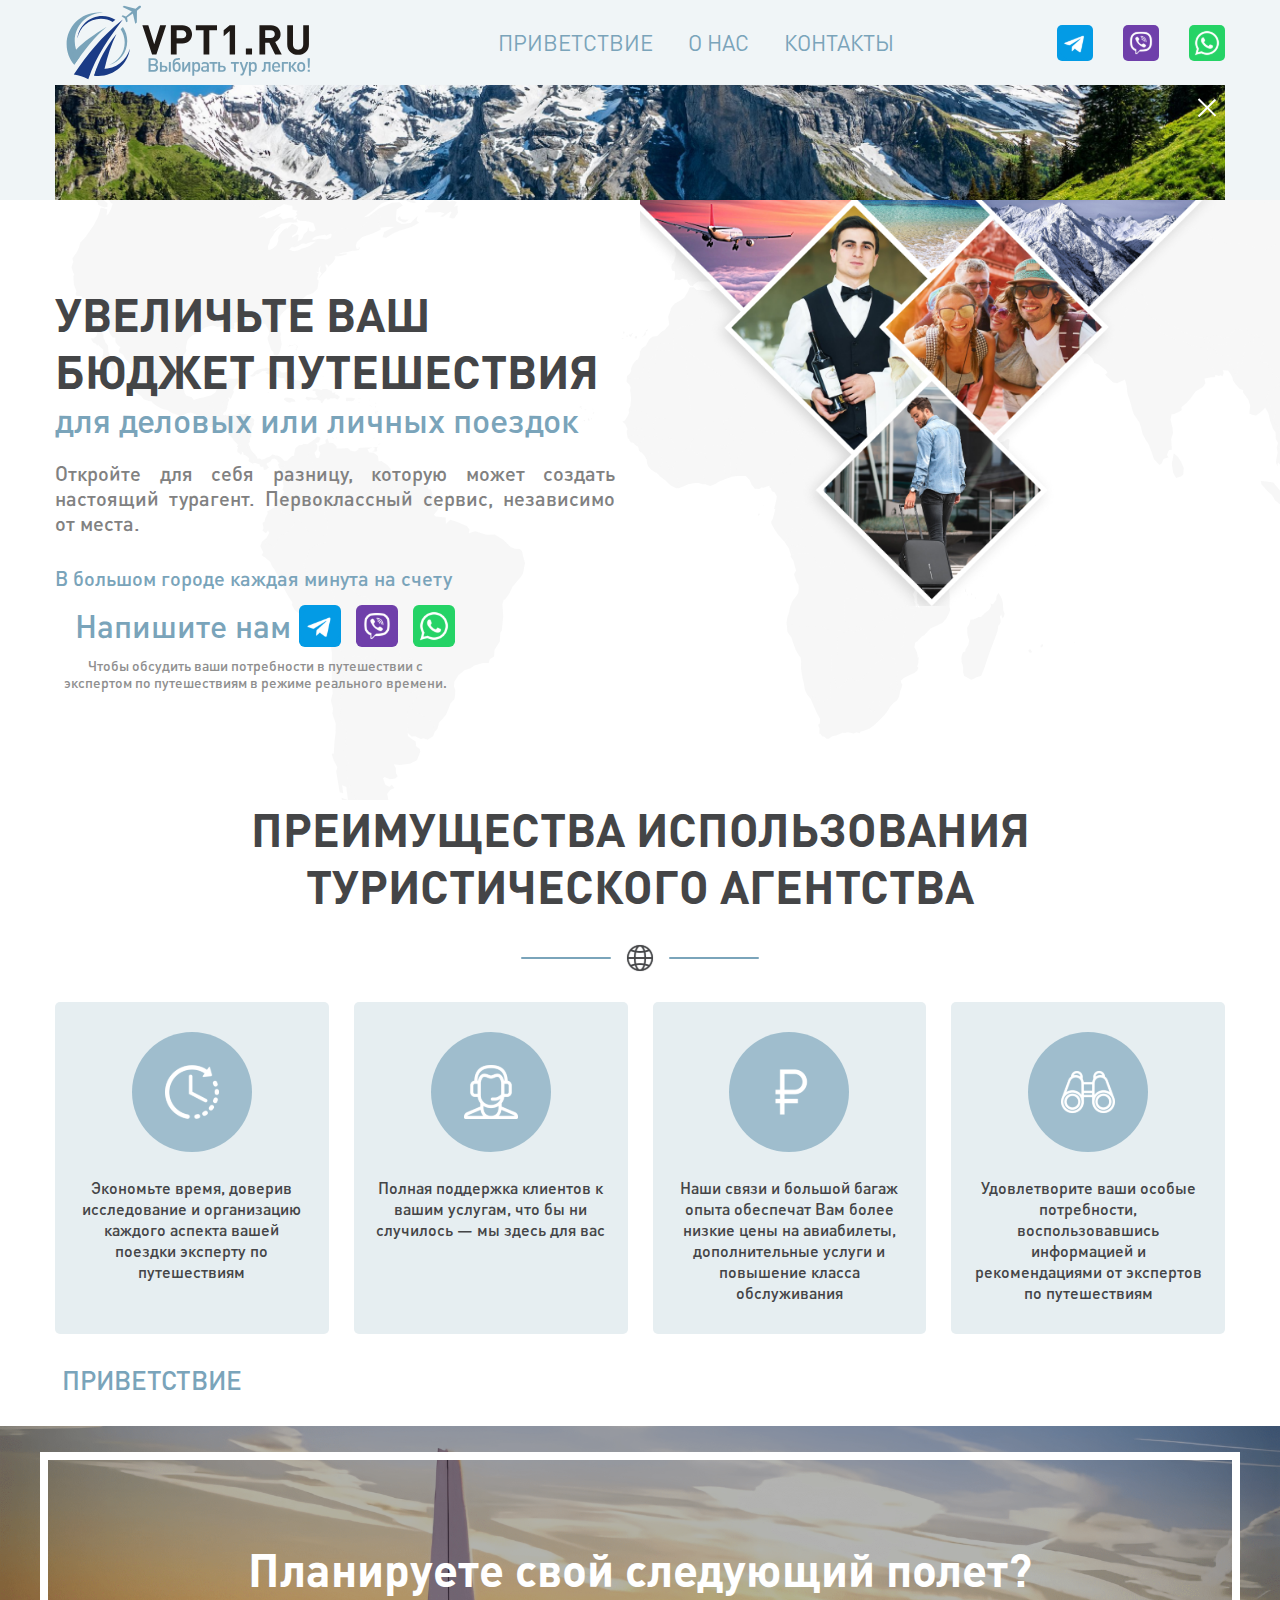
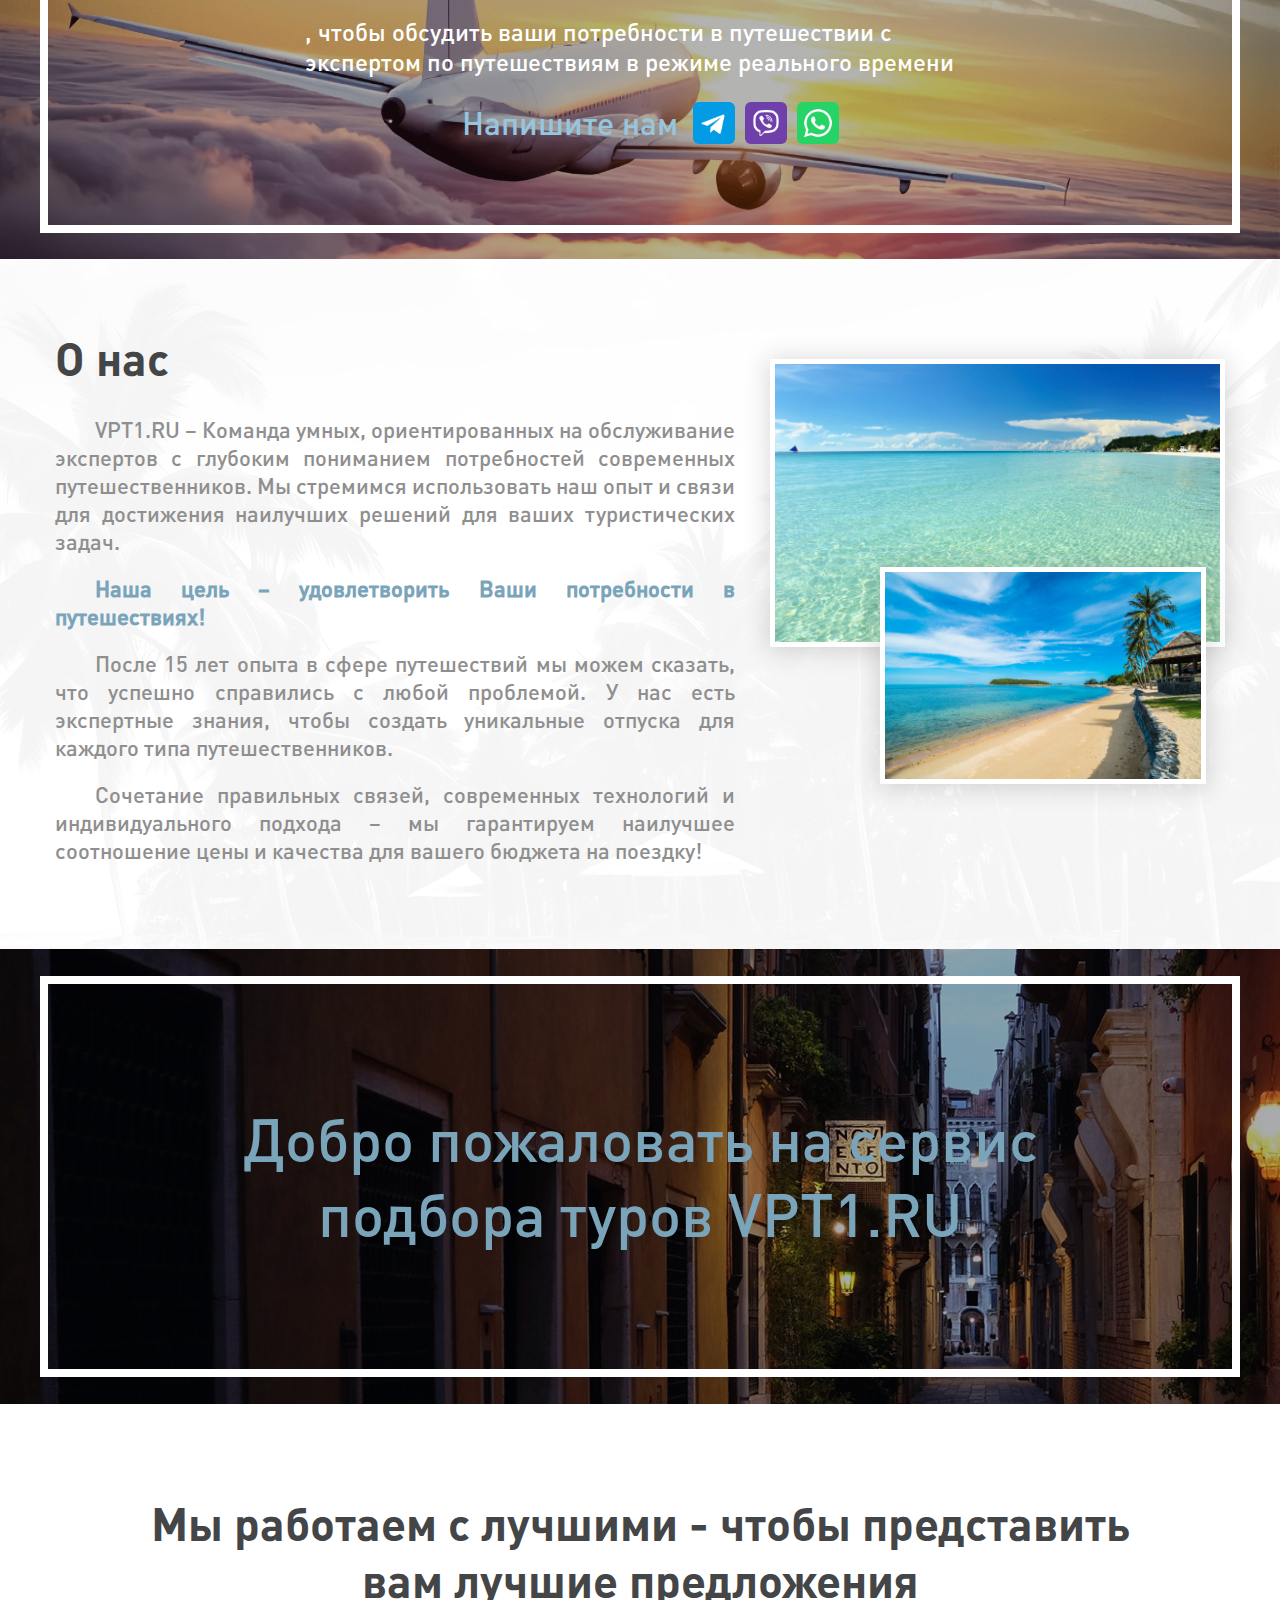
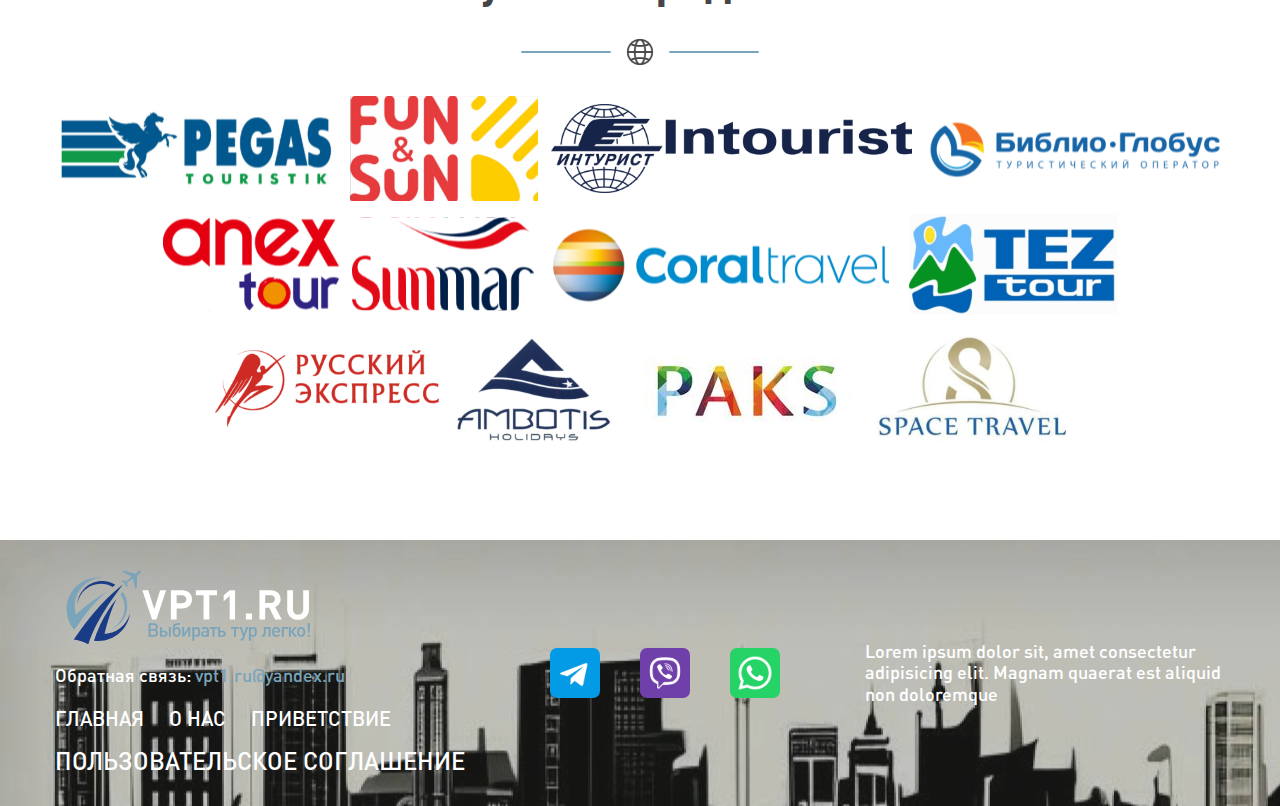
==== commit 5a929415: "Update index.html" ====
--- a/index.html
+++ b/index.html
@@ -156,10 +156,13 @@
                 <p class="description-about-us">
                     VPT1.RU – Команда умных, ориентированных на обслуживание экспертов с глубоким пониманием потребностей современных путешественников. Мы стремимся использовать наш опыт и связи для достижения наилучших решений для ваших туристических задач.
                 </p>
+                <br>
                     <p class="description-about-us"><strong>Наша цель – удовлетворить Ваши потребности в путешествиях!</strong></p>
+                <br>
                     <p class="description-about-us">
                     После 15 лет опыта в сфере путешествий мы можем сказать, что успешно справились с любой проблемой. У нас есть экспертные знания, чтобы создать уникальные отпуска для каждого типа путешественников.
                     </p>
+                <br>
                     <p class="description-about-us">Сочетание правильных связей, современных технологий и индивидуального подхода – мы гарантируем наилучшее соотношение цены и качества для вашего бюджета на поездку!</p>
             </div>
             <div class="images-container-about-us">
@@ -222,4 +225,4 @@
         </div>
     </footer>
 </body>
-</html>+</html>
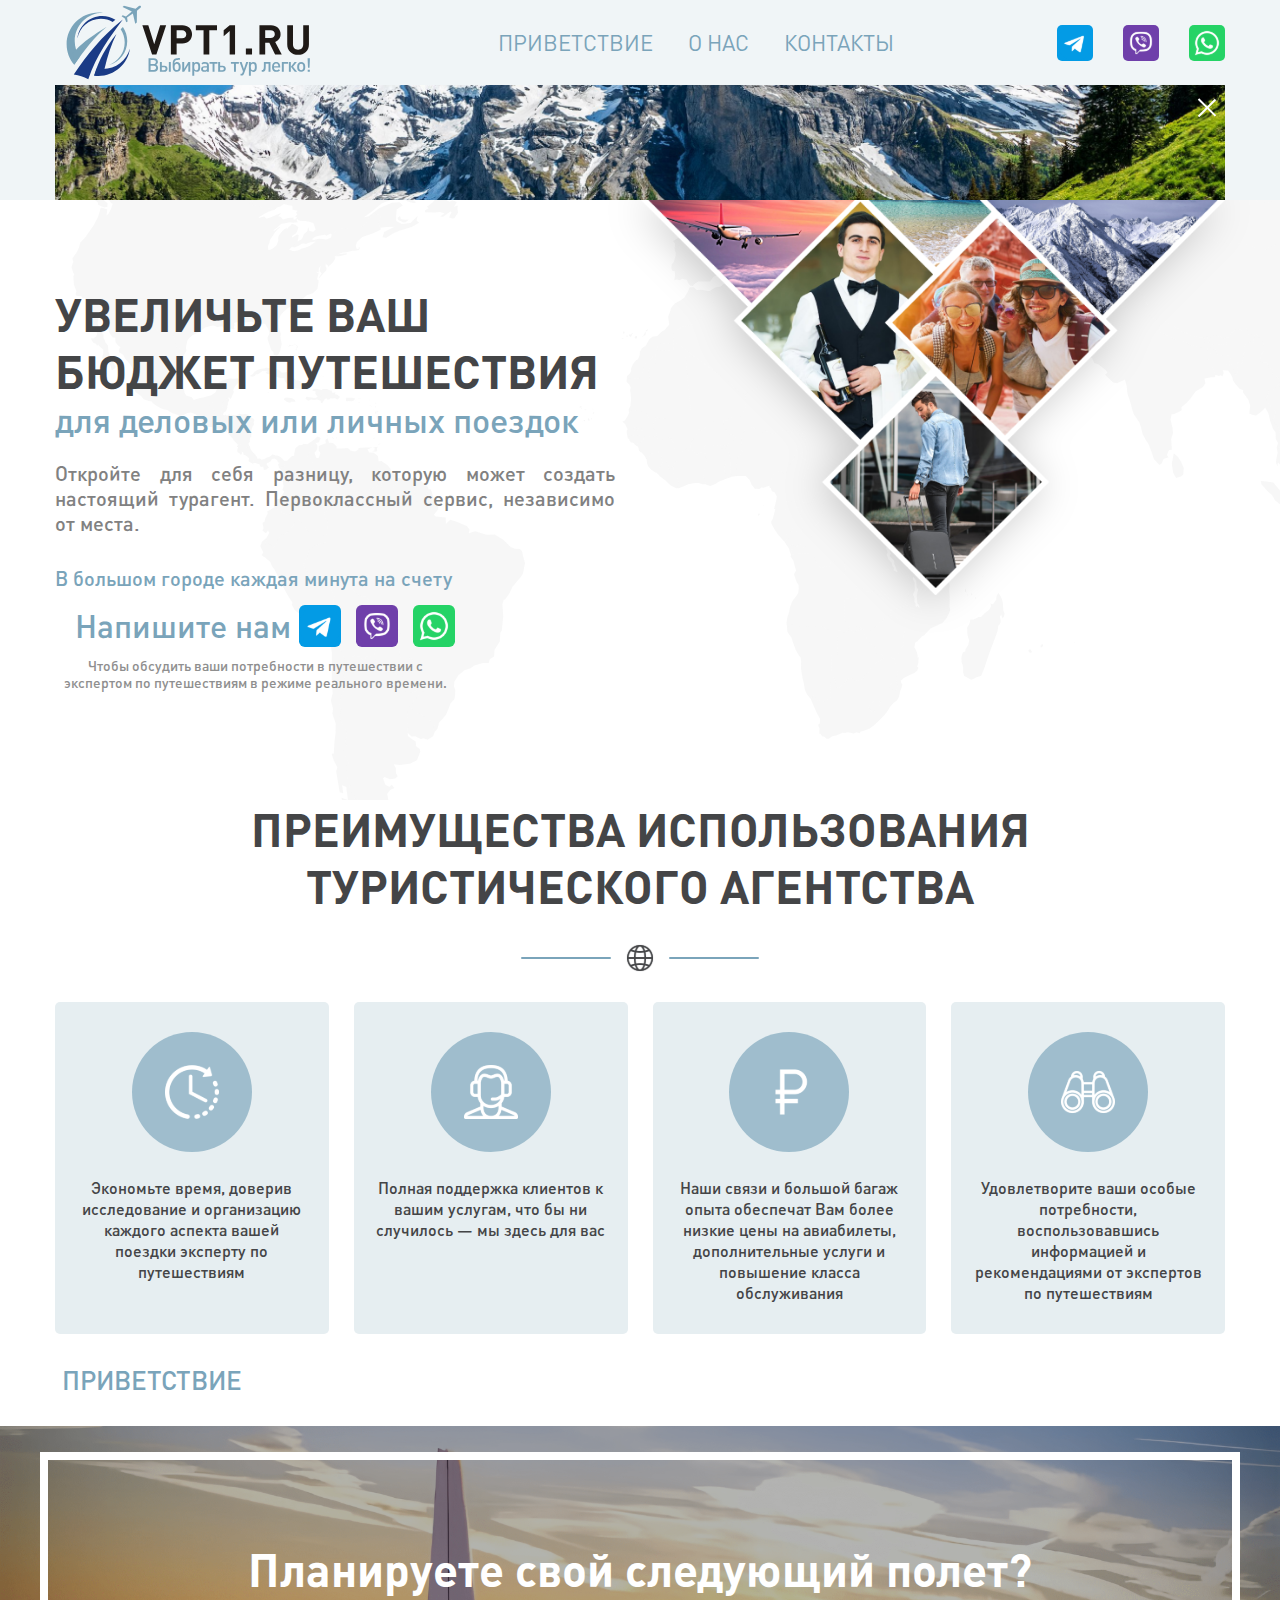
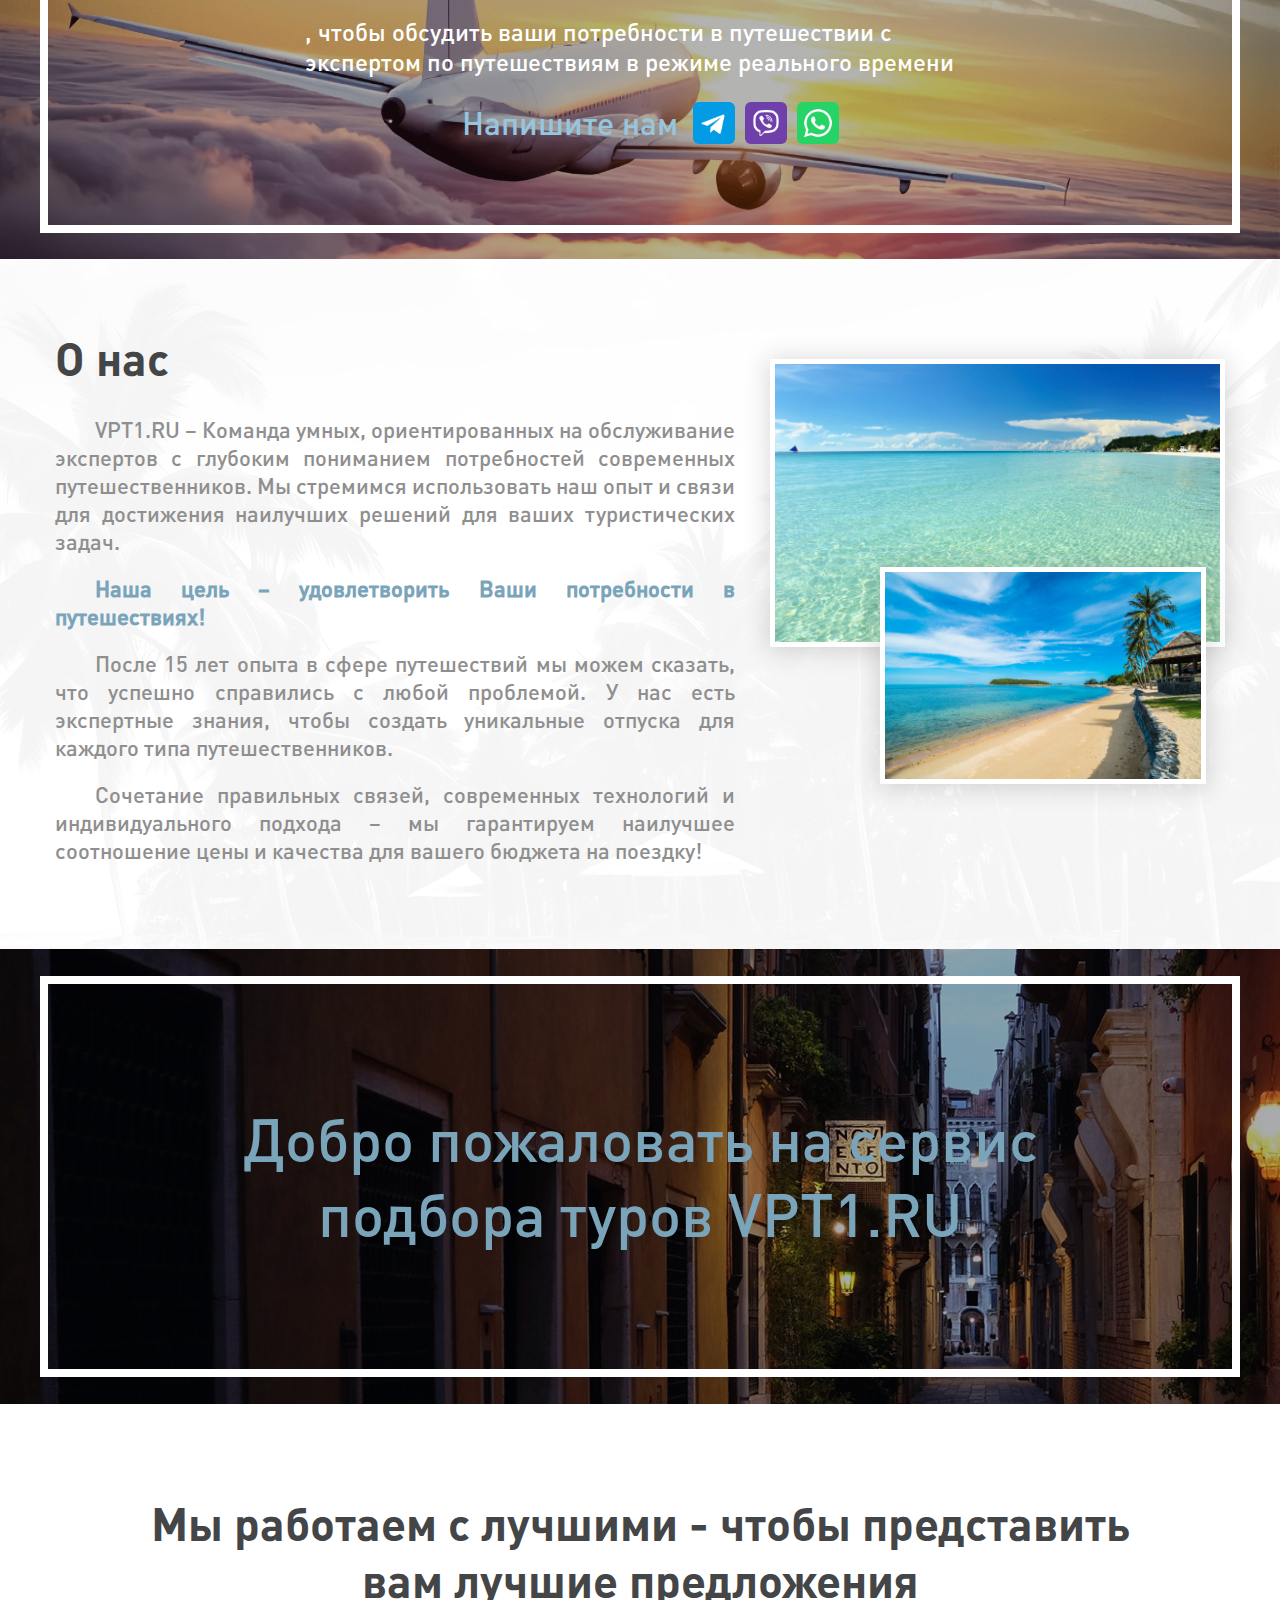
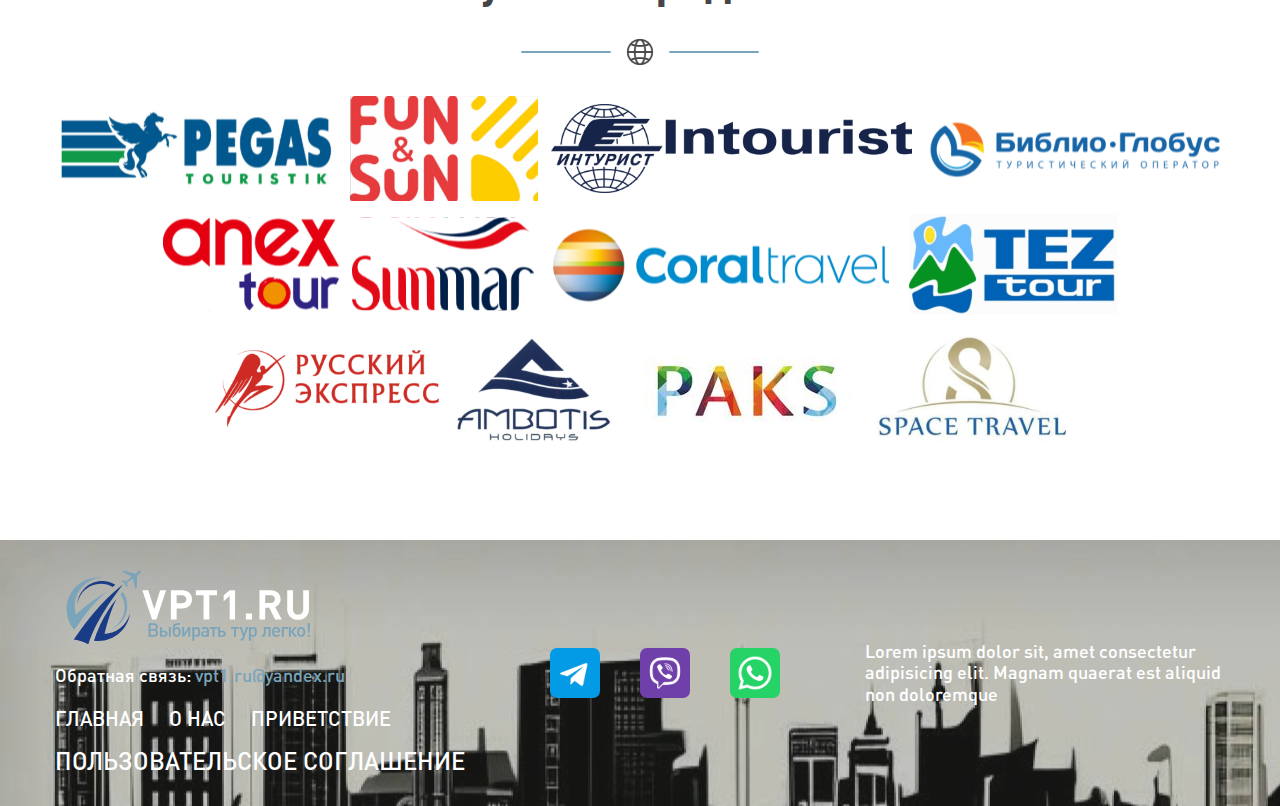
==== commit 18932a7b: "Add files via upload" ====
--- a/index.html
+++ b/index.html
@@ -81,7 +81,7 @@
                     экспертом по путешествиям в режиме реального времени.</p>
             </div>
             <div class="image-container-main">
-                <img src="./src/images/picture-main (1).png" alt="ПУТЕШЕСТВИЯ по разным странам" class="image-main">
+                <img src="./src/images/picture-main (2).png" alt="ПУТЕШЕСТВИЯ по разным странам" class="image-main">
             </div>
         </div>
     </main>
@@ -225,4 +225,4 @@
         </div>
     </footer>
 </body>
-</html>
+</html>--- a/src/styles/main-styles.css
+++ b/src/styles/main-styles.css
@@ -217,6 +217,11 @@
   top: 0px;
 }
 
+.image-main {
+  display: inline-block;
+  filter: drop-shadow(-4px 4px 20px rgba(0, 0, 0, 0.2));
+}
+
 .text-container-main {
   grid-area: text_main;
   max-width: 560px;
--- a/src/styles/main-mobile-styles.css
+++ b/src/styles/main-mobile-styles.css
@@ -89,7 +89,7 @@
   .image-container-main {
     position: absolute;
     top: 85px;
-    right: 10px;
+    right: 27px;
     max-width: 400px;
   }
   .title-block {
@@ -138,7 +138,7 @@
   .image-container-main {
     max-width: 400px;
     min-width: 200px;
-    right: 0px;
+    right: 13px;
   }
   .main-title {
     max-width: 350px;
